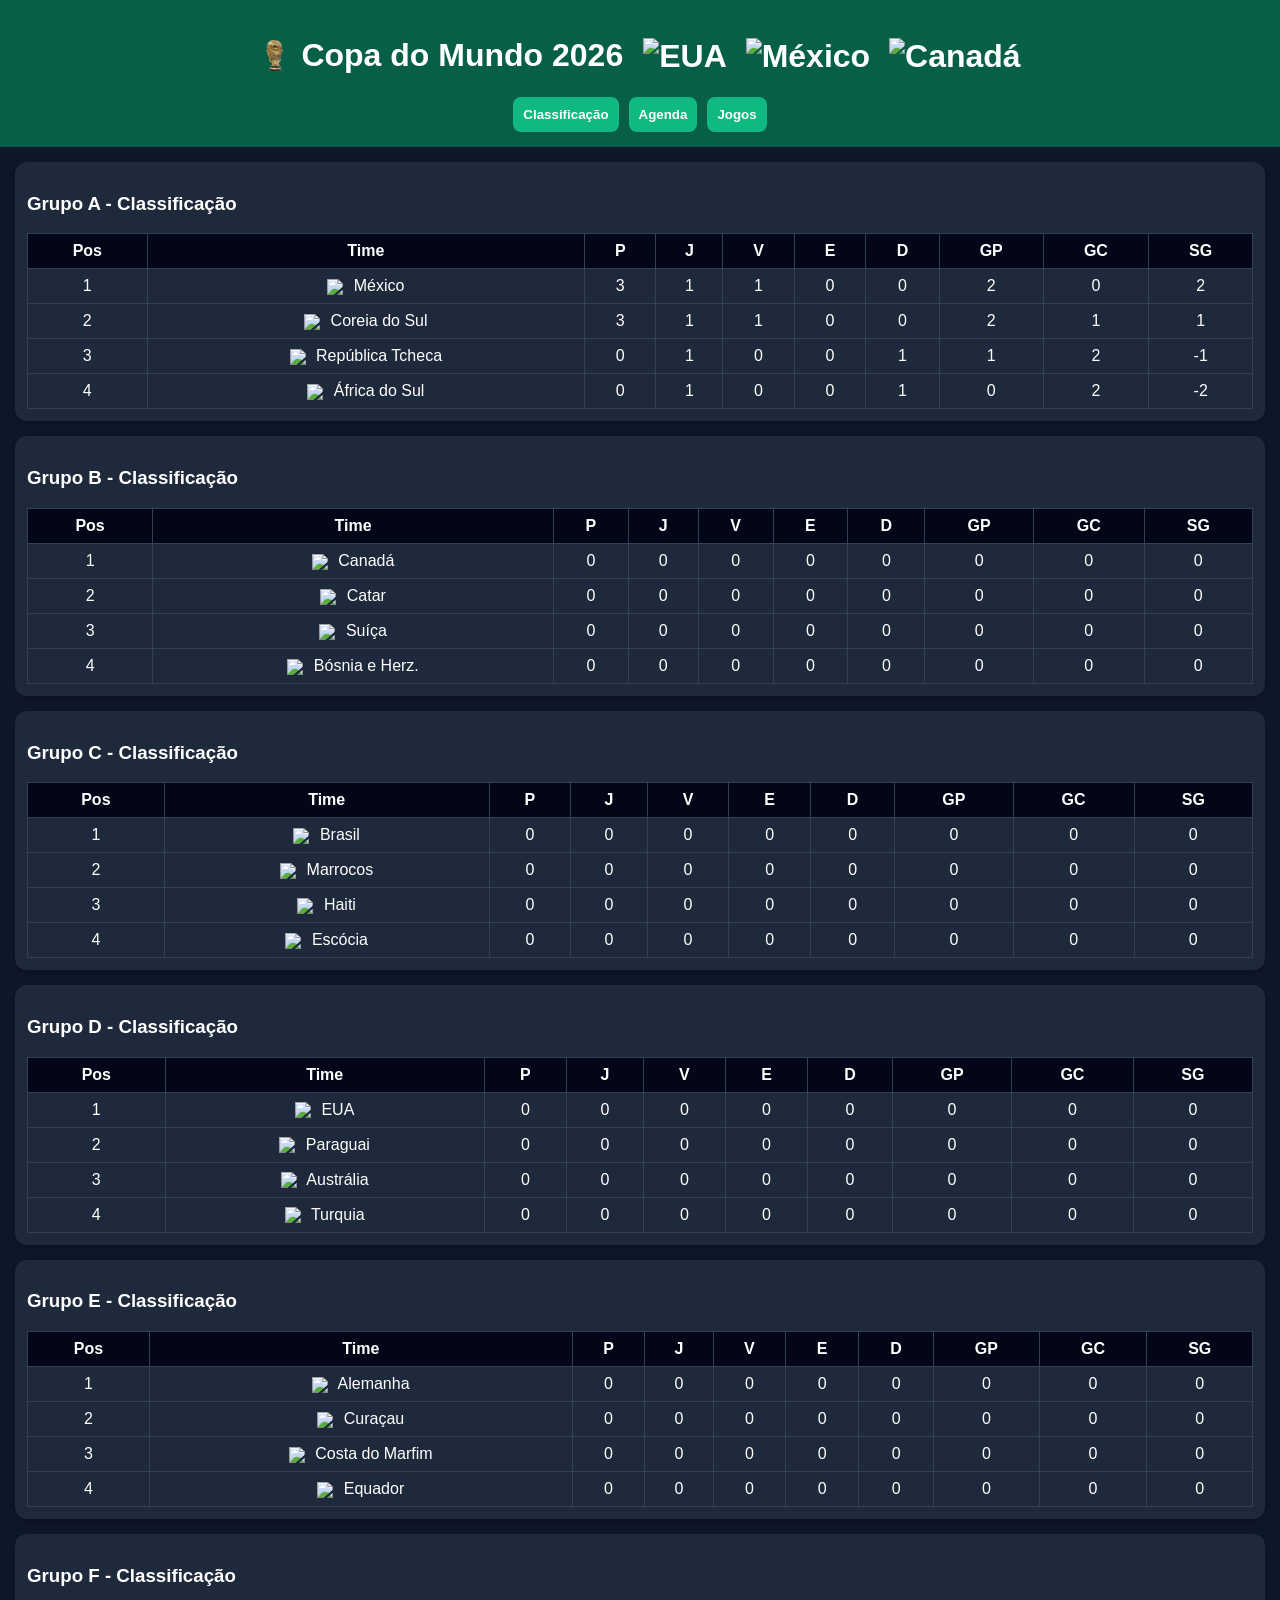
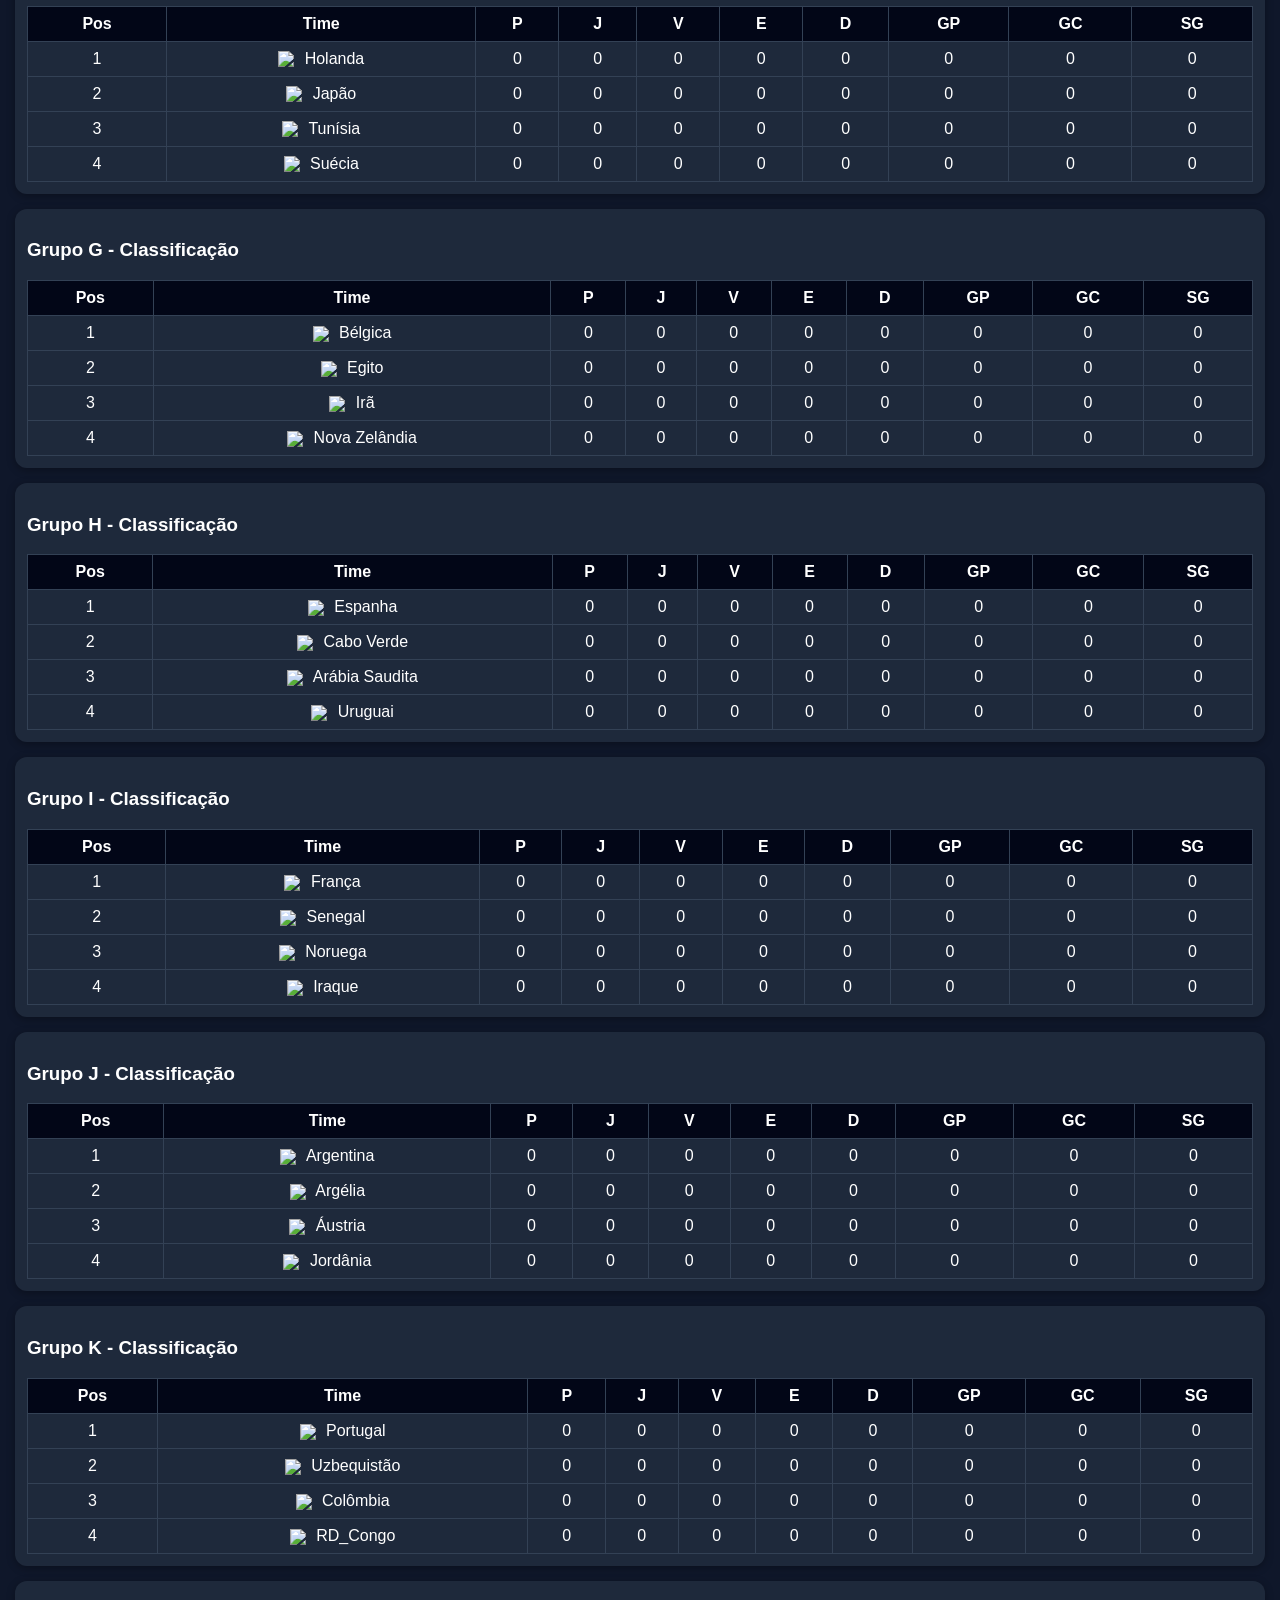
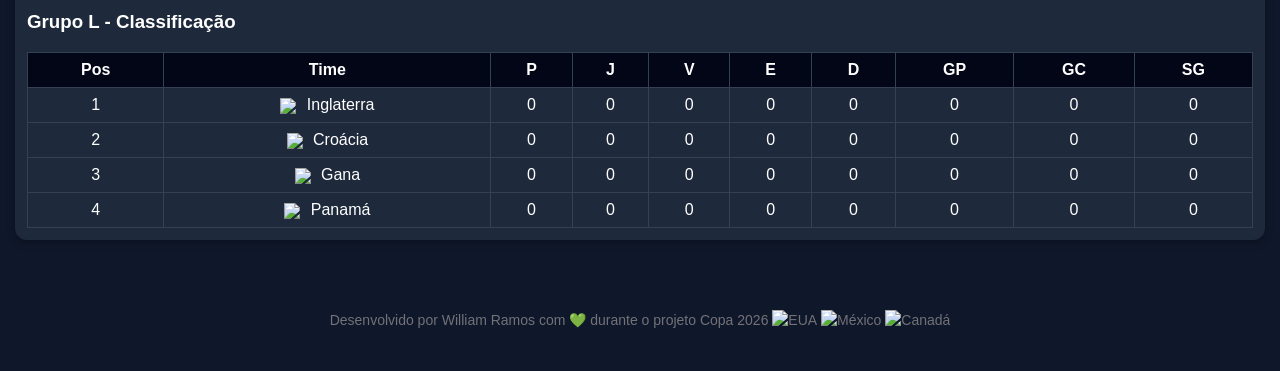
==== index.html @ adc7ea9a "Update index.html" ====
<!DOCTYPE html>
<html lang="pt-br">
<head>
  <meta charset="UTF-8">
  <meta name="viewport" content="width=device-width, initial-scale=1.0">
  <link rel="shortcut icon" href="worldcup_favicon.png" type="image/x-icon">
  <title>Copa do Mundo 2026</title>
  <link rel="stylesheet" href="styles.css">
</head>
<body>

<header>
  <h1 style="display: flex; align-items: center; gap: 10px;">
    <img src="worldcup_favicon.png" alt="Taça da Copa do Mundo" width="32" height="32">
    Copa do Mundo 2026
    <span class="header-bandeiras">
      <img src="https://flagcdn.com/w40/us.png" alt="EUA">
      <img src="https://flagcdn.com/w40/mx.png" alt="México">
      <img src="https://flagcdn.com/w40/ca.png" alt="Canadá">
    </span>
  </h1>
  <div class="nav">
  <button onclick="showTab('classificacao')">Classificação</button>
  <button onclick="window.location.href='agenda.html'">Agenda</button>
  <button onclick="showTab('jogosTab')">Jogos</button>
</div>


</header>

<main>

  <section id="classificacao" class="tab">
    <div id="grupos"></div>
  </section>

  <section id="jogosTab" class="tab" style="display:none;">
    <div id="abasGrupos" class="abas"></div>
    <div id="jogos"></div>
  </section>

</main>

<script src="script.js?v=6"></script>

<footer class="main-footer">
  <p>Desenvolvido por William Ramos com 💚 durante o projeto Copa 2026    
      <img src="https://flagcdn.com/w40/us.png" alt="EUA">
      <img src="https://flagcdn.com/w40/mx.png" alt="México">
      <img src="https://flagcdn.com/w40/ca.png" alt="Canadá">
    </p>
</footer>


</body>
</html>
---- styles.css ----
* {
  box-sizing: border-box;
}

body {
  margin: 0;
  font-family: Arial, sans-serif;
  background: #0f172a;
  color: #fff;
  overflow-x: hidden;
}

/* HEADER */
header {
  background: #065f46;
  padding: 15px;
  text-align: center;
}

header h1 {
  display: flex;
  justify-content: center;
  align-items: center;
  gap: 12px; /* espaçamento entre o título e bandeiras */
}

.header-bandeiras img {
  margin-left: 10px;
  vertical-align: middle;
}

/* NAV */
.nav {
  display: flex;
  gap: 10px;
  justify-content: center;
  flex-wrap: wrap;
}

/* Remove setinhas do input number - Chrome, Edge, Opera */
input[type=number]::-webkit-outer-spin-button,
input[type=number]::-webkit-inner-spin-button {
  -webkit-appearance: none;
  margin: 0;
}


/* Remove setinhas no Firefox */
input[type=number] {
  -moz-appearance: textfield;

}

/* BOTÕES */
button {
  padding: 10px;
  border: none;
  border-radius: 8px;
  background: #10b981;
  color: white;
  font-weight: bold;
  cursor: pointer;
  transition: 0.2s;
}

button:hover {
  background: #059669;
  transform: scale(1.05);
}

/* CONTAINER */
main {
  padding: 15px;
}

/* CARDS */
.card {
  background: #1e293b;
  padding: 12px;
  margin-bottom: 15px;
  border-radius: 12px;
  box-shadow: 0 2px 8px rgba(0,0,0,0.3);
}

/* TABELA */
table {
  width: 100%;
  border-collapse: collapse;
}

th, td {
  border: 1px solid #334155;
  padding: 8px;
  text-align: center;
}

th {
  background: #020617;
}

/* CORES CLASSIFICAÇÃO */
.qualificado {
  background: #166534;
  color: white;
  font-weight: bold;
}

.terceiro {
  background: #92400e;
  color: white;
  font-weight: bold;
}

/* INPUT */
input {
  width: 45px;
  padding: 5px;
  border-radius: 6px;
  border: none;
  text-align: center;
  background: #020617;
  color: white;
}

/* ESCONDER */
.hidden {
  display: none;
}

/* ABAS */
.abas {
  display: flex;
  flex-wrap: wrap;
  gap: 8px;
  margin-bottom: 15px;
  justify-content: center;
}

.abas button {
  padding: 6px 8px;
  min-width: 70px;
  border: none;
  background: #1e293b;
  color: #fff;
  cursor: pointer;
  border-radius: 6px;
  font-weight: bold;
  font-size: 14px;
  white-space: nowrap;
}

#abasGrupos {
  width: 100%;
  justify-content: center;
}

.abas button:hover {
  background: #00c853;
}

.abas .ativo {
  background: #00c853;
}

/* JOGOS */
.card div {
  display: flex;
  align-items: center;
  justify-content: center;
  gap: 10px;
  flex-wrap: wrap;
}

.card img {
  vertical-align: middle;
}

.card small {
  color: #94a3b8;
}

.card hr {
  border: 0;
  border-top: 1px solid #334155;
  margin: 8px 0;
}

#grupos {
  width: 100%;
}

.abas {
  display: flex;
  flex-wrap: wrap;
  justify-content: center;
  gap: 8px;
}

/* ==========================================================================
   📱 ESTILIZAÇÃO DO RODAPÉ (FOOTER) RESPONSIVO
   ========================================================================== */
.main-footer {
  text-align: center;
  padding: 40px 16px; /* Evita que o texto cole na borda do celular */
  color: #727278;
  font-size: 14px;
  width: 100%;
  clear: both;
}

.main-footer p {
  font-family: "Roboto", sans-serif;
  margin: 0;
  line-height: 150%; /* Espaçamento caso o texto quebre linha no celular */
}




/* MOBILE */
@media (max-width: 600px) {

  header h1 {
    font-size: 18px;
  }

  .nav {
    flex-direction: column;
  }

  button {
    width: 100%;
    font-size: 14px;
  }

  .card {
    padding: 10px;
  }

  th, td {
    font-size: 12px;
    padding: 6px;
  }

  input {
    width: 35px;
  }

  /* abas mobile estilo scroll horizontal */
  .abas {
    overflow-x: auto;
    flex-wrap: nowrap;
    padding-bottom: 5px;
  }

  .abas button {
    min-width: 90px;
  }

  /* jogos mais compactos */
  .card div {
    flex-direction: column;
    align-items: center;
  }
  
  main-footer {
    font-size: 12px;
    padding: 30px 12px;
  }
}
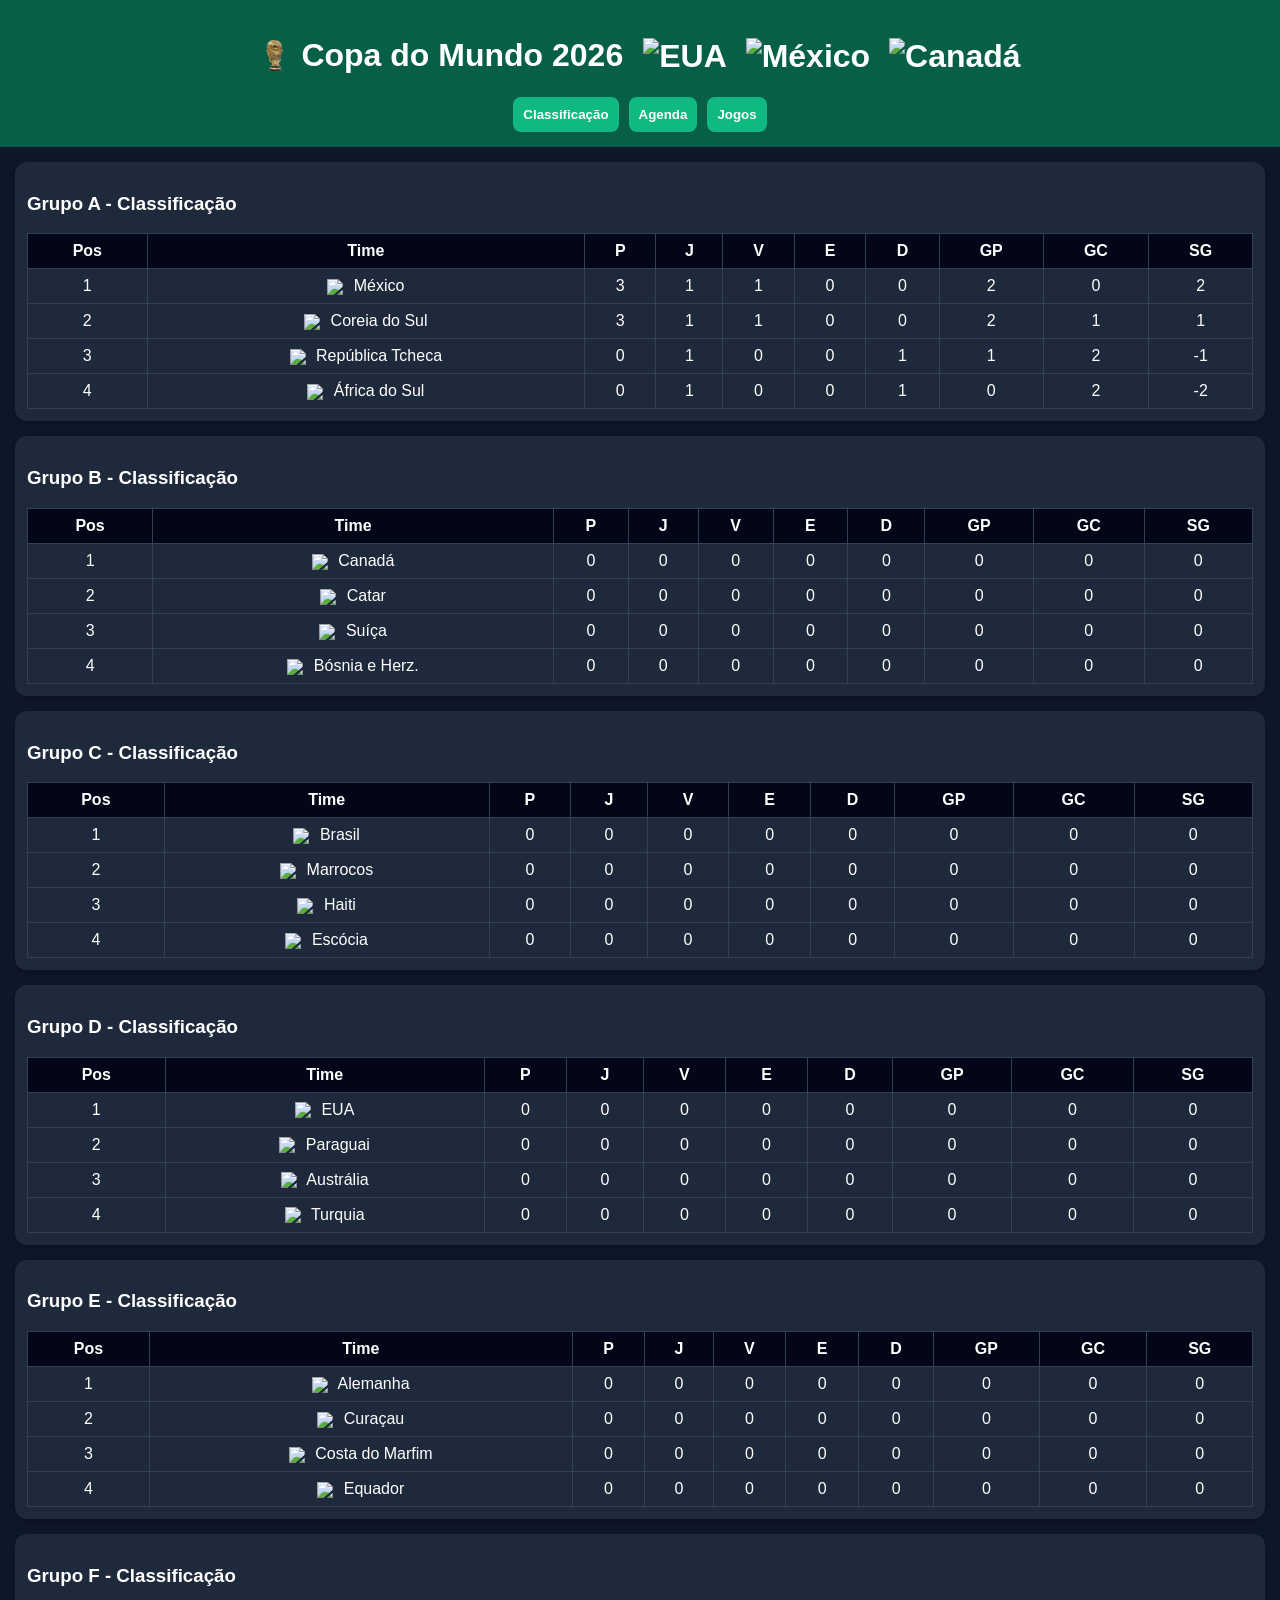
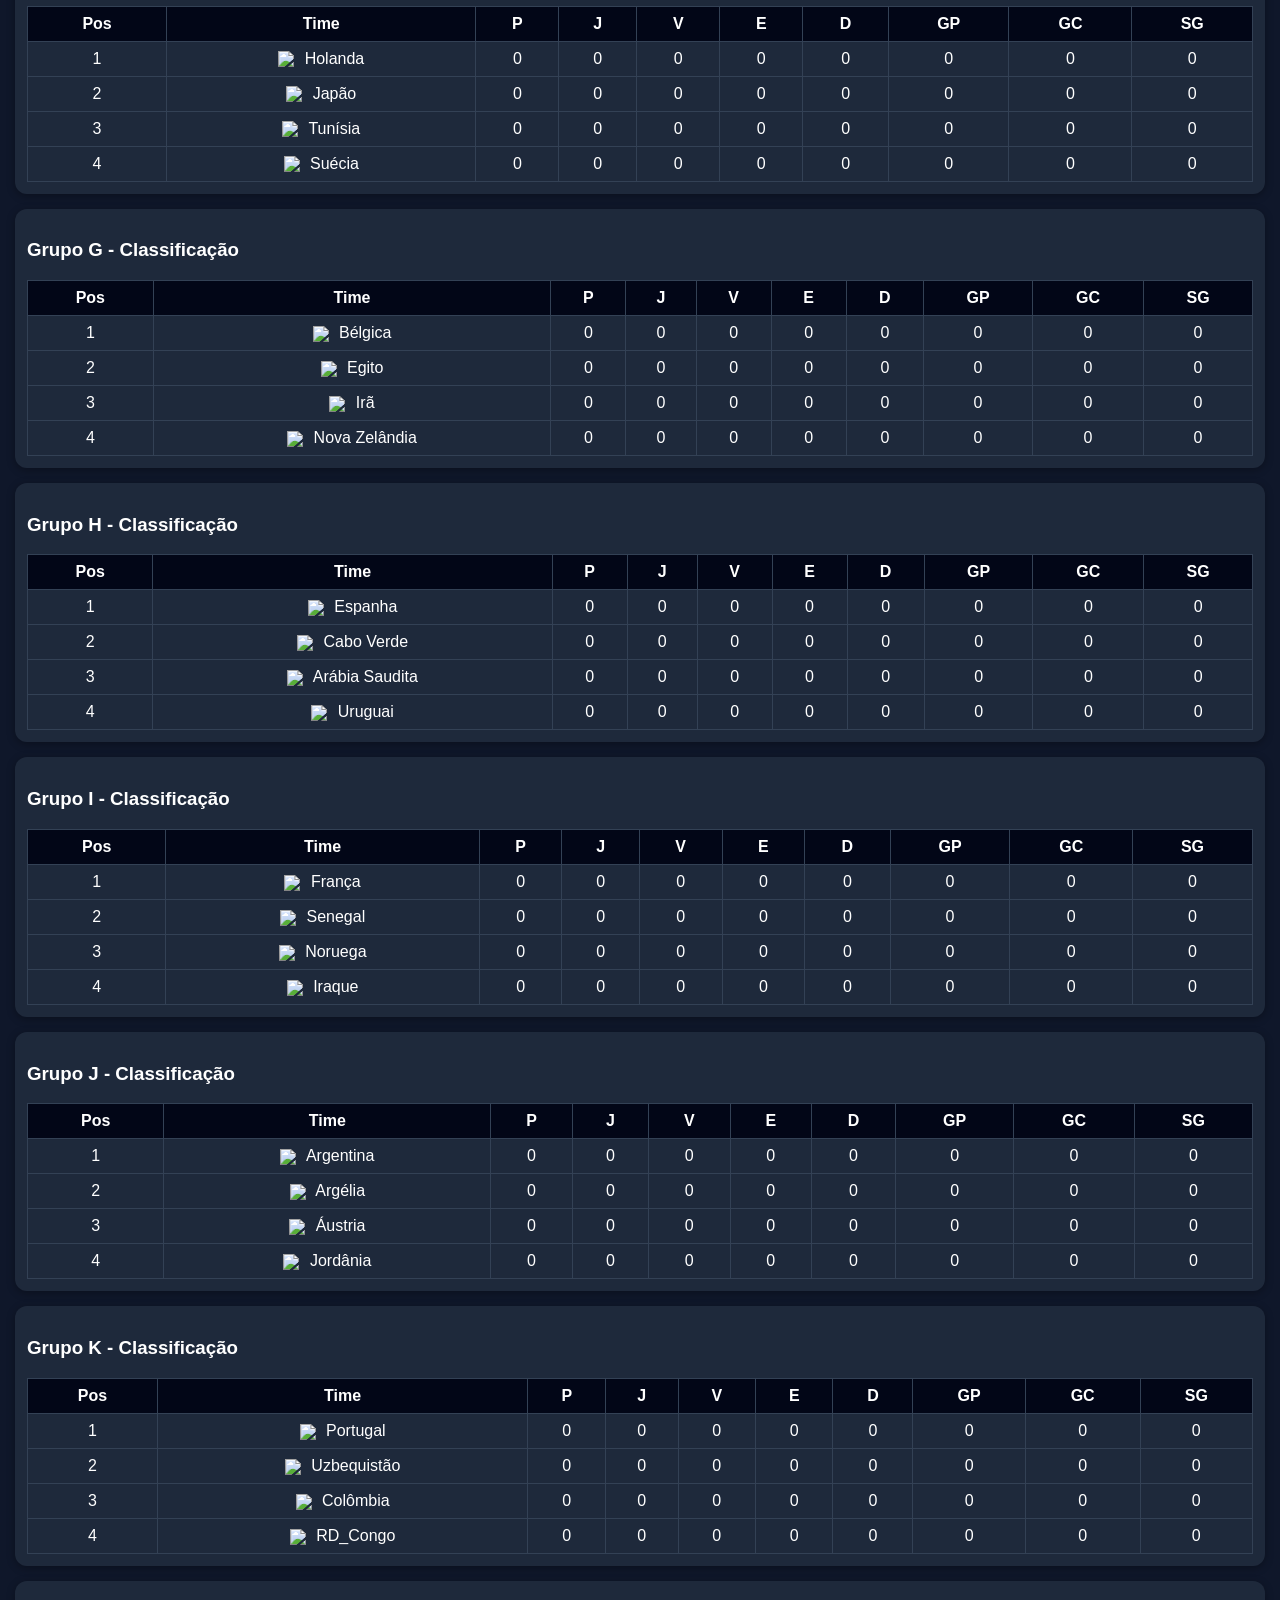
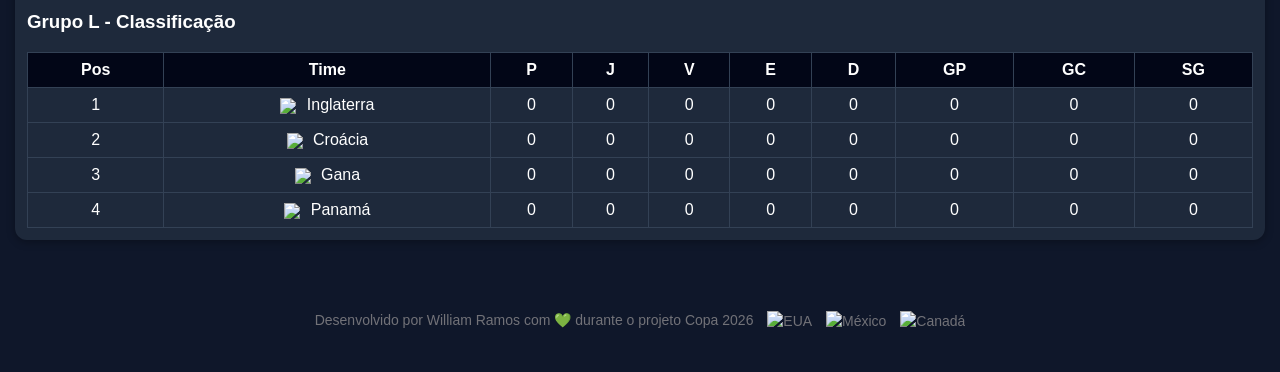
==== commit b226d38b: "Fix footer HTML structure for flag images" ====
--- a/index.html
+++ b/index.html
@@ -45,10 +45,11 @@
 
 <footer class="main-footer">
   <p>Desenvolvido por William Ramos com 💚 durante o projeto Copa 2026    
+    <span class="header-bandeiras">
       <img src="https://flagcdn.com/w40/us.png" alt="EUA">
       <img src="https://flagcdn.com/w40/mx.png" alt="México">
       <img src="https://flagcdn.com/w40/ca.png" alt="Canadá">
-    </p>
+    </span></p>
 </footer>
 
 
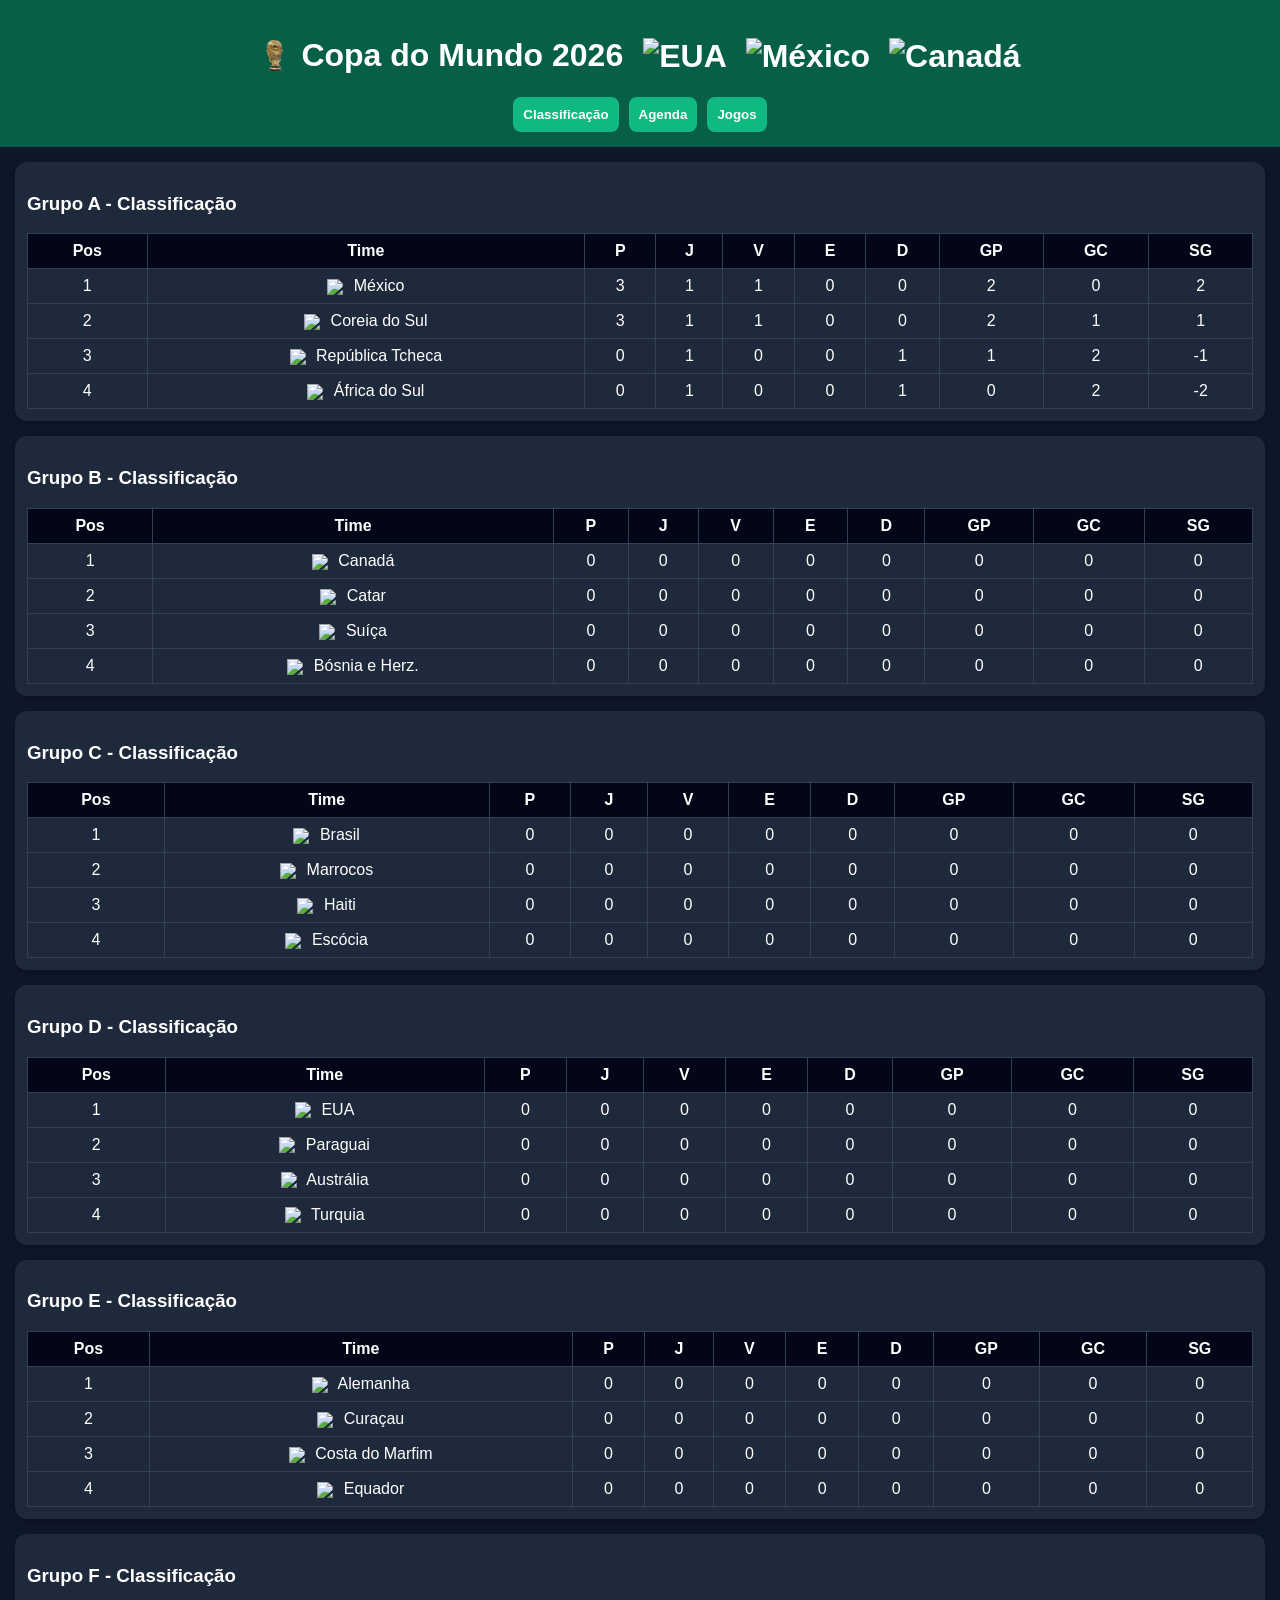
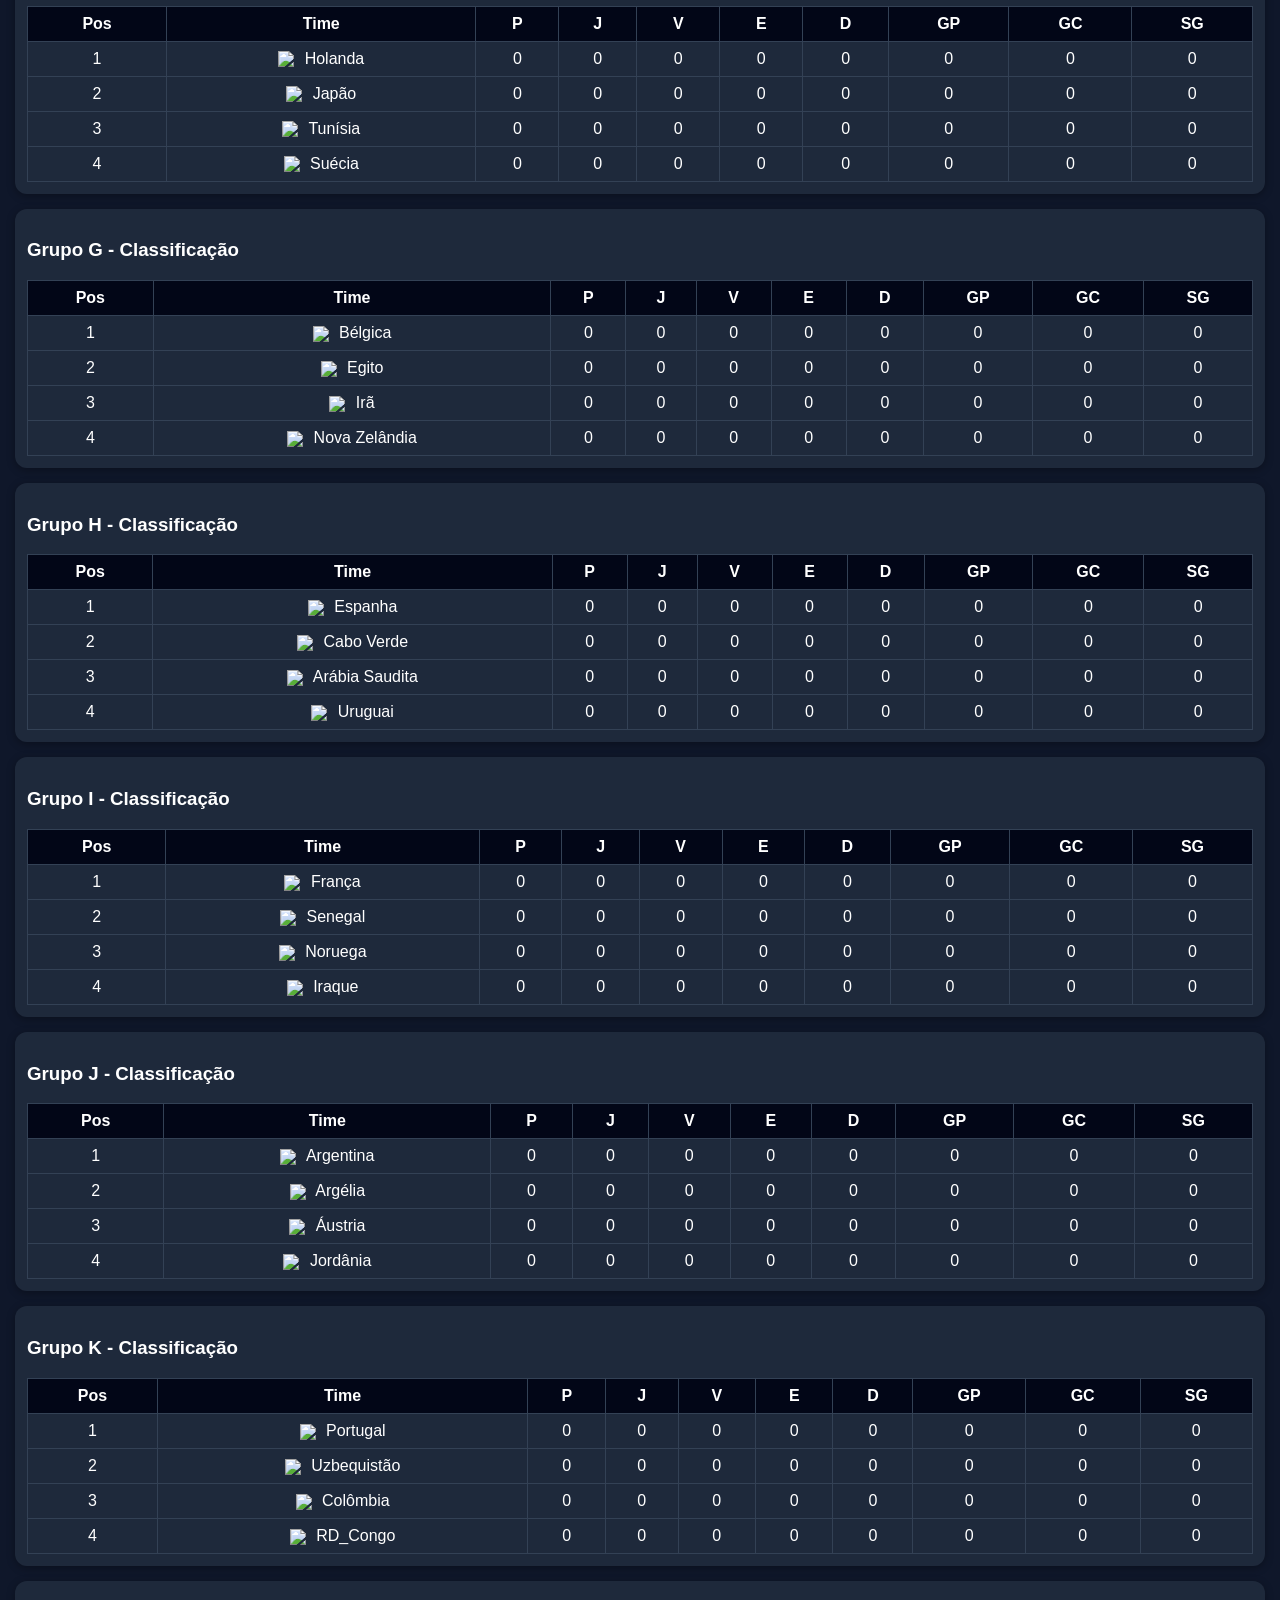
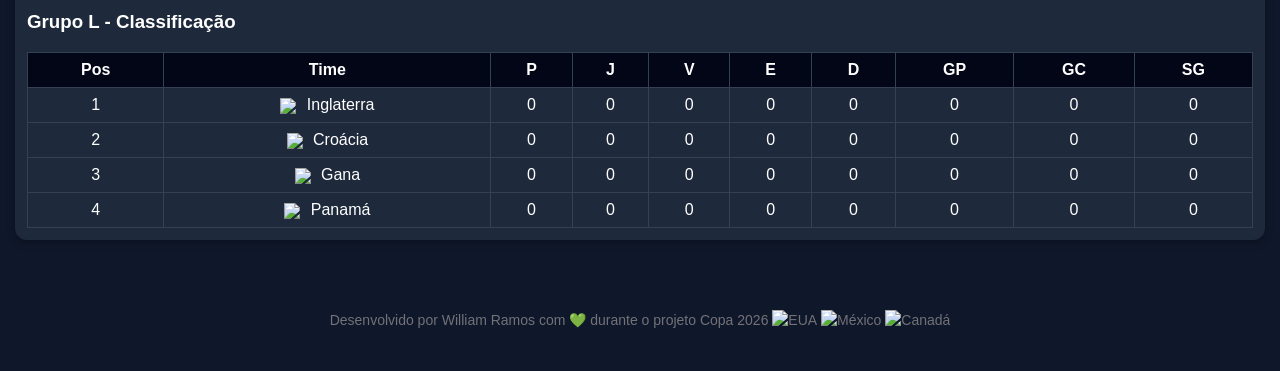
==== commit d6765e79: "Change class from 'header-bandeiras' to 'footer-bandeiras'" ====
--- a/index.html
+++ b/index.html
@@ -45,7 +45,7 @@
 
 <footer class="main-footer">
   <p>Desenvolvido por William Ramos com 💚 durante o projeto Copa 2026    
-    <span class="header-bandeiras">
+    <span class="footer-bandeiras">
       <img src="https://flagcdn.com/w40/us.png" alt="EUA">
       <img src="https://flagcdn.com/w40/mx.png" alt="México">
       <img src="https://flagcdn.com/w40/ca.png" alt="Canadá">
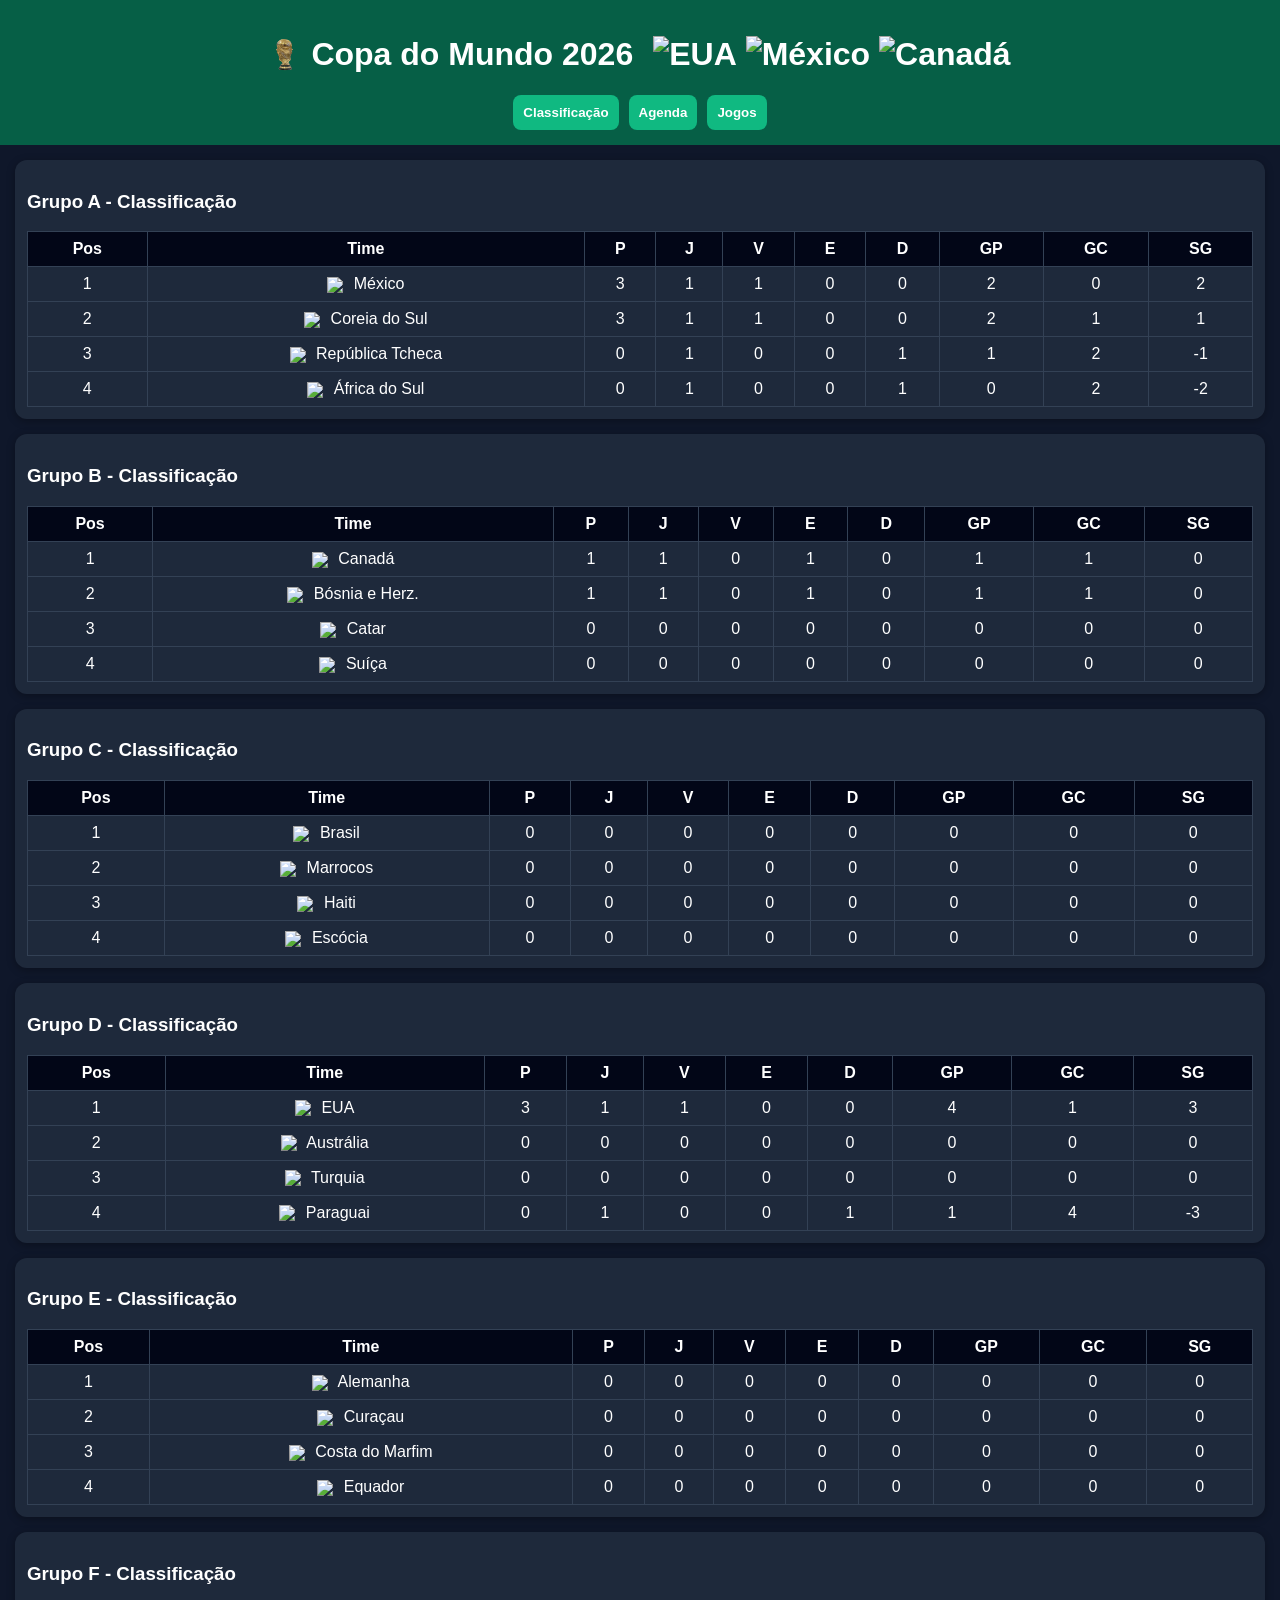
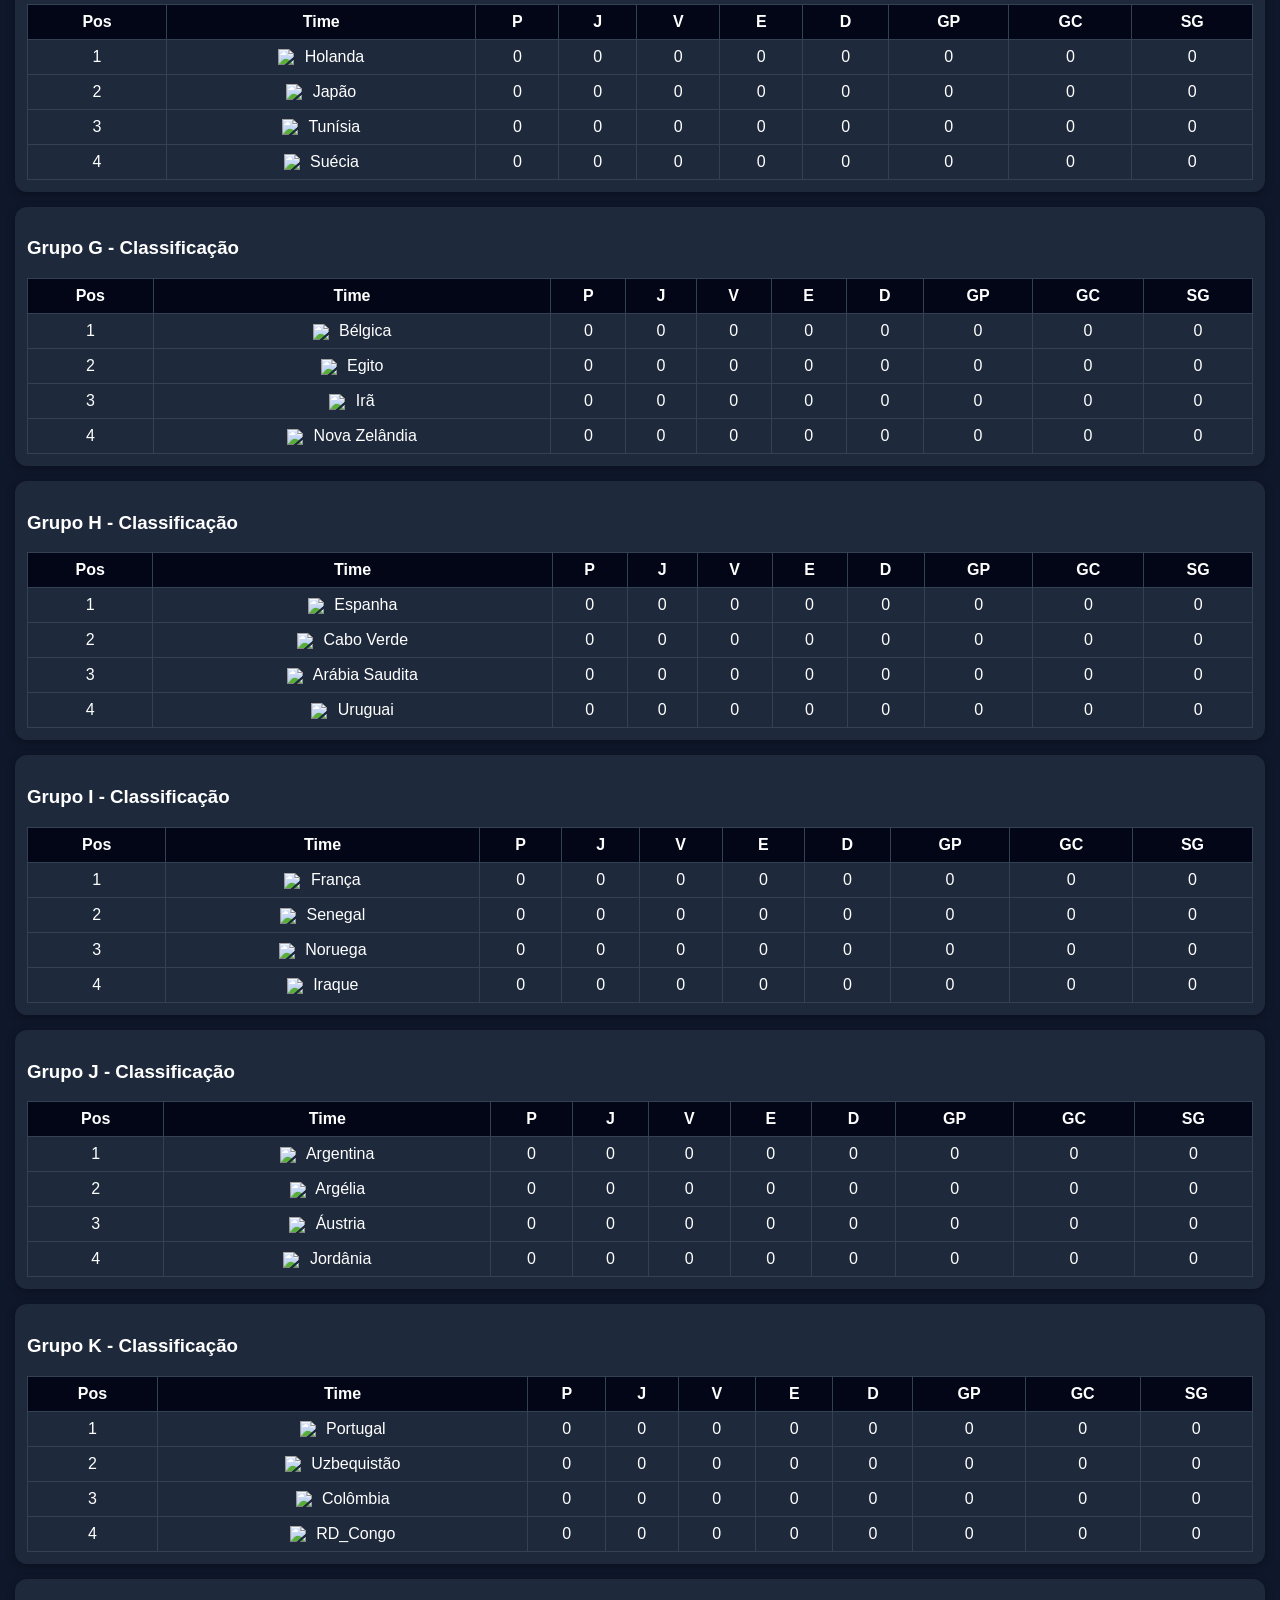
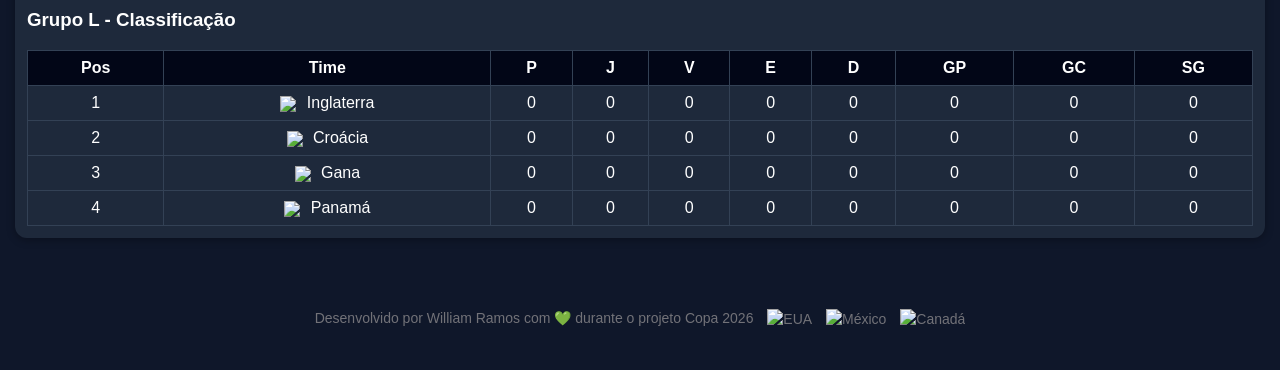
==== commit 9dba593c: "Add files via upload" ====
--- a/index.html
+++ b/index.html
@@ -3,7 +3,7 @@
 <head>
   <meta charset="UTF-8">
   <meta name="viewport" content="width=device-width, initial-scale=1.0">
-  <link rel="shortcut icon" href="worldcup_favicon.png" type="image/x-icon">
+  <link rel="icon" type="image/x-icon" href="worldcup_favicon.png">
   <title>Copa do Mundo 2026</title>
   <link rel="stylesheet" href="styles.css">
 </head>
@@ -20,16 +20,13 @@
     </span>
   </h1>
   <div class="nav">
-  <button onclick="showTab('classificacao')">Classificação</button>
-  <button onclick="window.location.href='agenda.html'">Agenda</button>
-  <button onclick="showTab('jogosTab')">Jogos</button>
-</div>
-
-
+    <button onclick="showTab('classificacao')">Classificação</button>
+    <button onclick="window.location.href='agenda.html'">Agenda</button>
+    <button onclick="showTab('jogosTab')">Jogos</button>
+  </div>
 </header>
 
 <main>
-
   <section id="classificacao" class="tab">
     <div id="grupos"></div>
   </section>
@@ -38,10 +35,19 @@
     <div id="abasGrupos" class="abas"></div>
     <div id="jogos"></div>
   </section>
-
 </main>
 
-<script src="script.js?v=6"></script>
+<!-- ================= SCRIPTS MODULARIZADOS ================= -->
+<!-- 1. Dados estruturais e configurações globais -->
+<script src="dados.js"></script>
+
+<!-- 2. Lógicas específicas de renderização -->
+<script src="classificacao.js"></script>
+<script src="jogo-grupos.js"></script>
+<script src="matamata.js"></script>
+
+<!-- 3. Inicializador e controle central da página -->
+<script src="script.js"></script>
 
 <footer class="main-footer">
   <p>Desenvolvido por William Ramos com 💚 durante o projeto Copa 2026    
@@ -49,9 +55,9 @@
       <img src="https://flagcdn.com/w40/us.png" alt="EUA">
       <img src="https://flagcdn.com/w40/mx.png" alt="México">
       <img src="https://flagcdn.com/w40/ca.png" alt="Canadá">
-    </span></p>
+    </span>
+  </p>
 </footer>
 
-
 </body>
-</html>
+</html>
--- a/styles.css
+++ b/styles.css
@@ -24,7 +24,7 @@
   gap: 12px; /* espaçamento entre o título e bandeiras */
 }
 
-.header-bandeiras img {
+.header-bandeiras, .footer-bandeiras img {
   margin-left: 10px;
   vertical-align: middle;
 }
@@ -194,27 +194,27 @@
   flex-wrap: wrap;
   justify-content: center;
   gap: 8px;
-}
-
-/* ==========================================================================
-   📱 ESTILIZAÇÃO DO RODAPÉ (FOOTER) RESPONSIVO
-   ========================================================================== */
-.main-footer {
-  text-align: center;
-  padding: 40px 16px; /* Evita que o texto cole na borda do celular */
-  color: #727278;
-  font-size: 14px;
-  width: 100%;
-  clear: both;
-}
-
-.main-footer p {
-  font-family: "Roboto", sans-serif;
-  margin: 0;
-  line-height: 150%; /* Espaçamento caso o texto quebre linha no celular */
-}
-
-
+}
+
+/* ==========================================================================
+   📱 ESTILIZAÇÃO DO RODAPÉ (FOOTER) RESPONSIVO
+   ========================================================================== */
+.main-footer {
+  text-align: center;
+  padding: 40px 16px; /* Evita que o texto cole na borda do celular */
+  color: #727278;
+  font-size: 14px;
+  width: 100%;
+  clear: both;
+}
+
+.main-footer p {
+  font-family: "Roboto", sans-serif;
+  margin: 0;
+  line-height: 150%; /* Espaçamento caso o texto quebre linha no celular */
+}
+
+
 
 
 /* MOBILE */
@@ -261,10 +261,10 @@
   .card div {
     flex-direction: column;
     align-items: center;
-  }
-  
-  main-footer {
-    font-size: 12px;
-    padding: 30px 12px;
-  }
-}
+  }
+  
+  main-footer {
+    font-size: 12px;
+    padding: 30px 12px;
+  }
+}
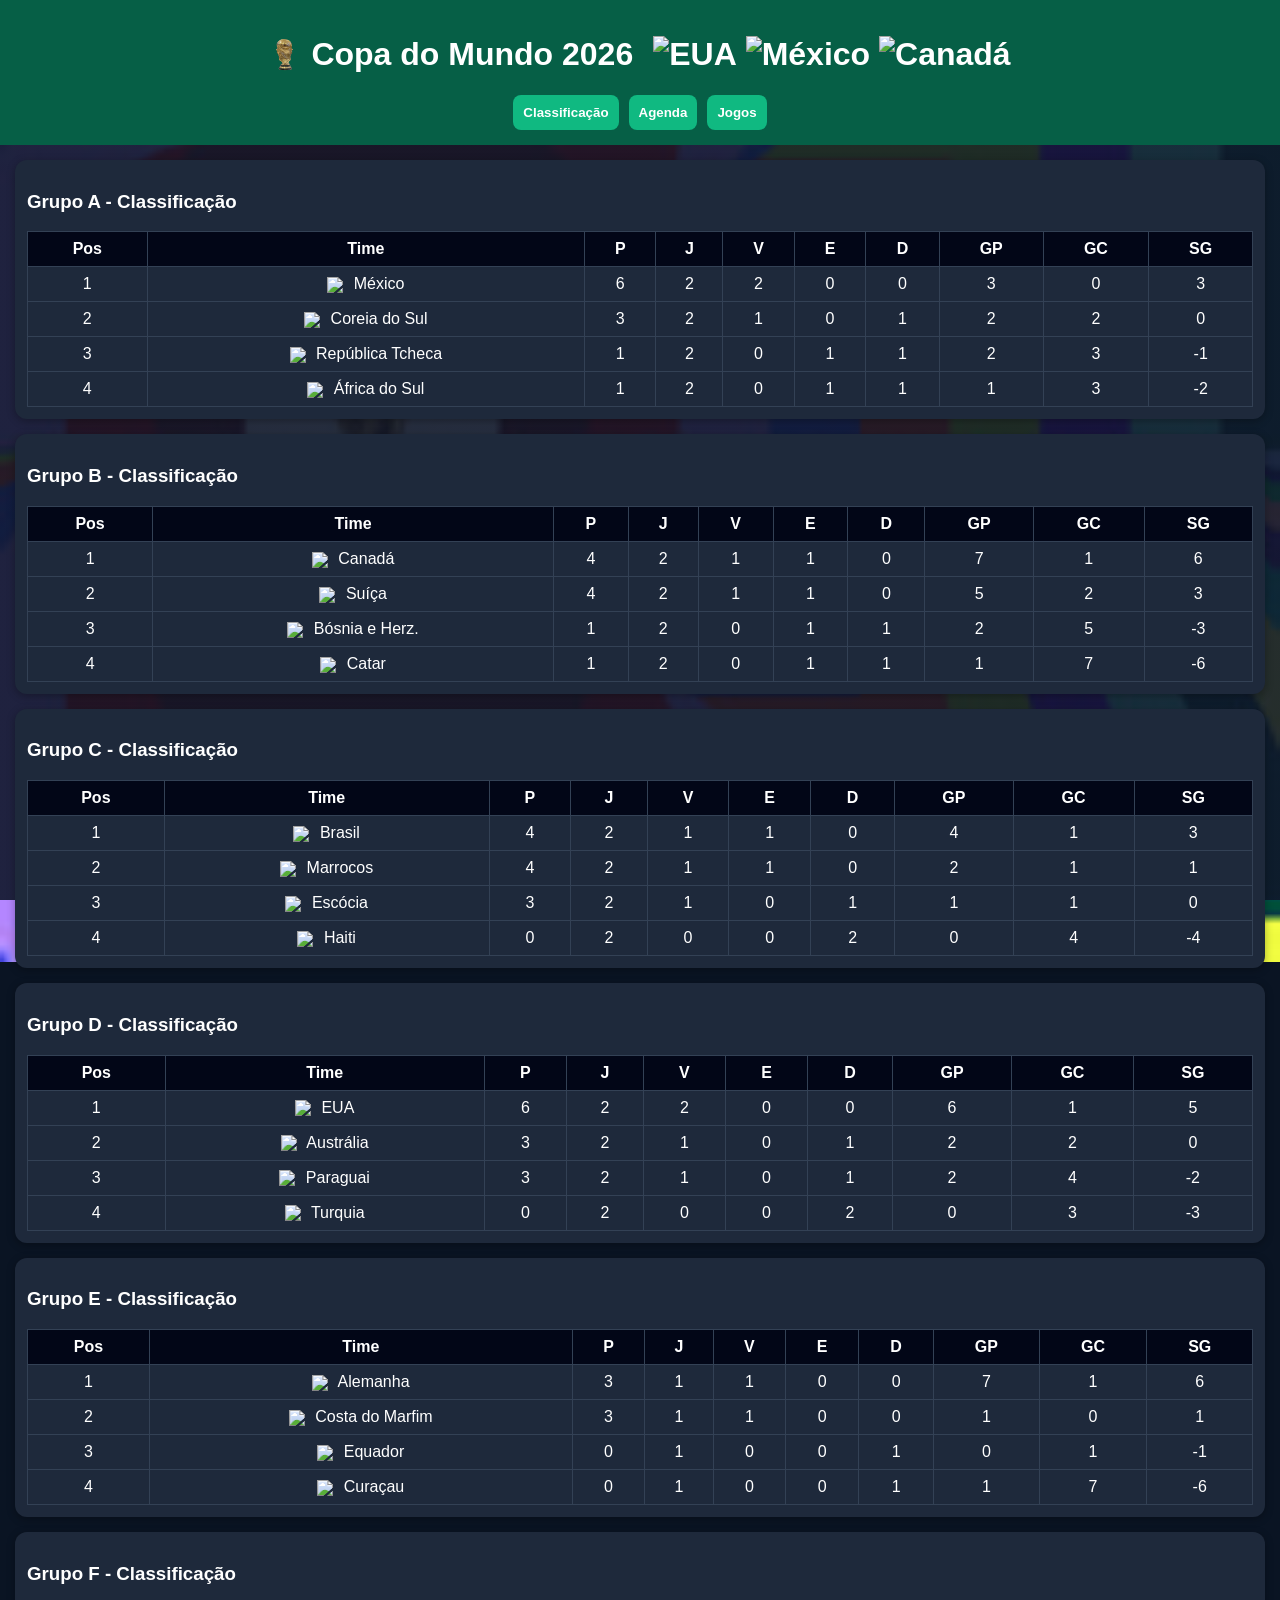
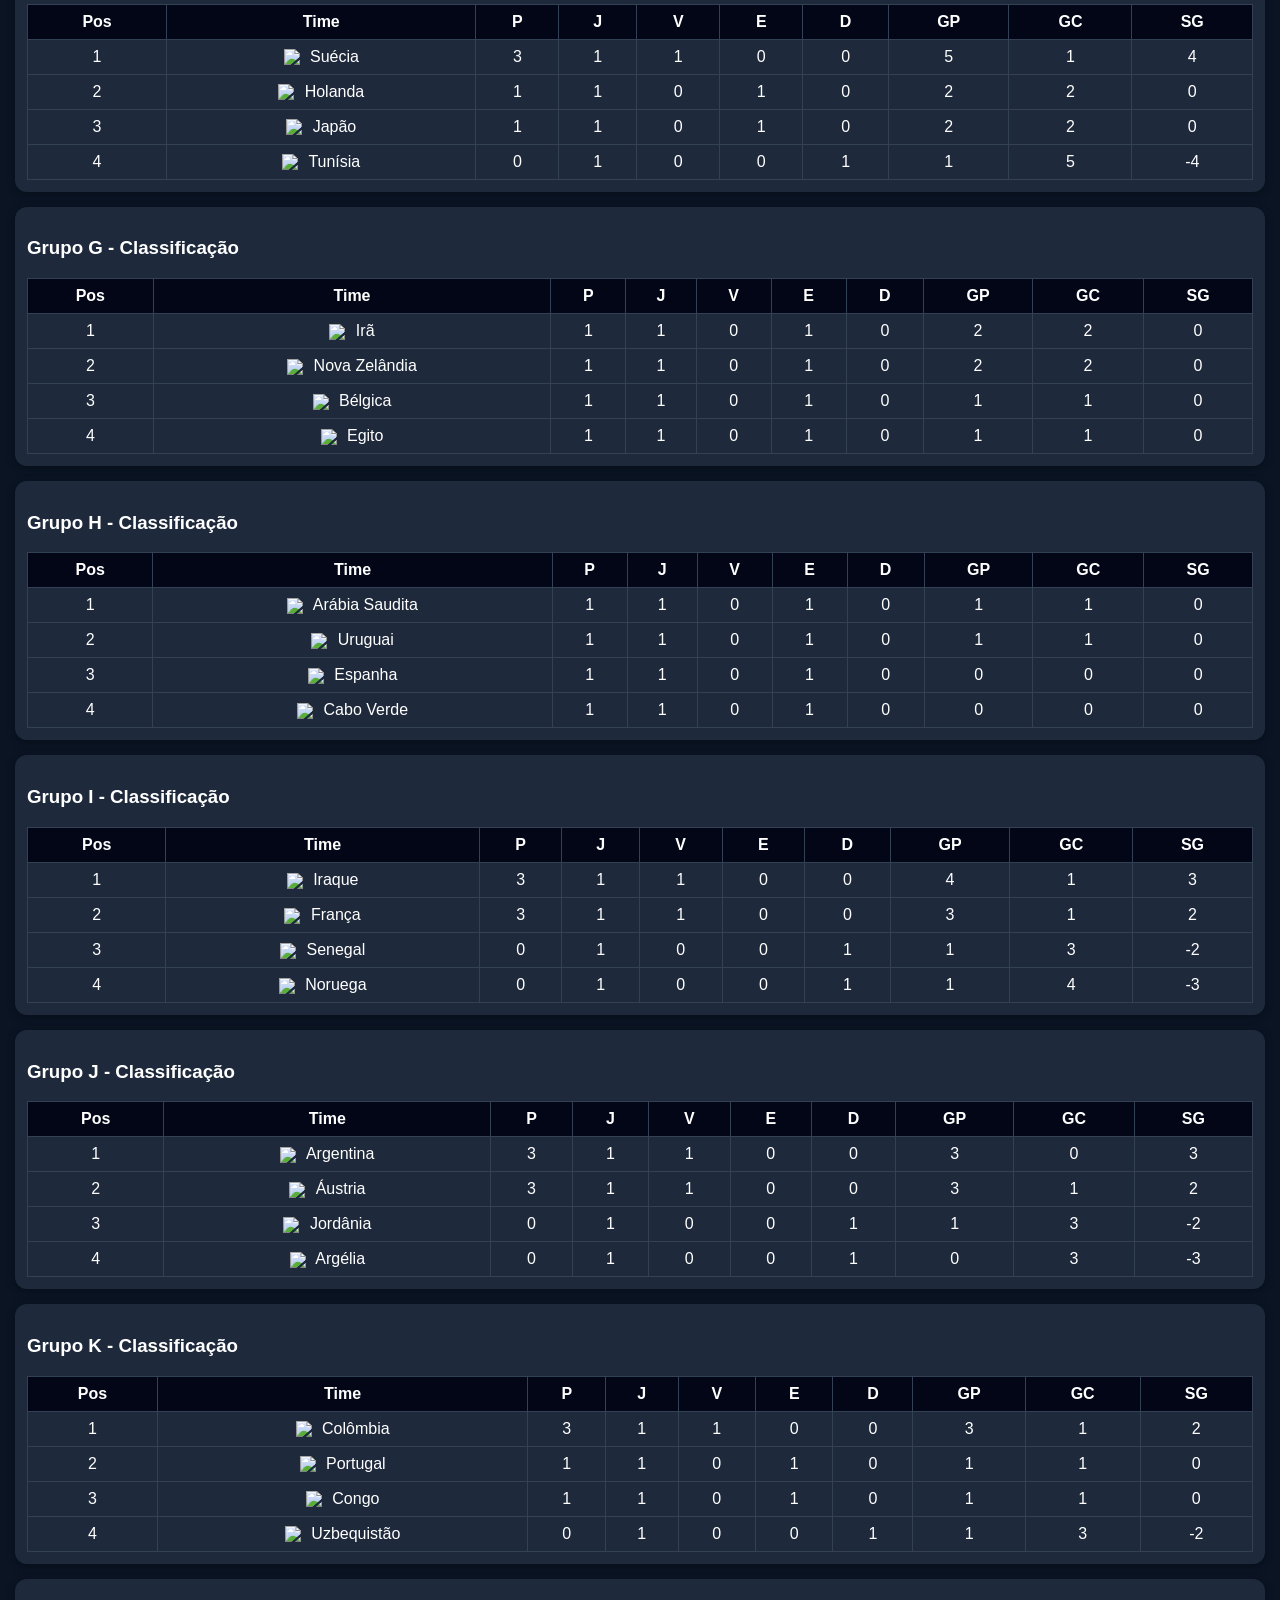
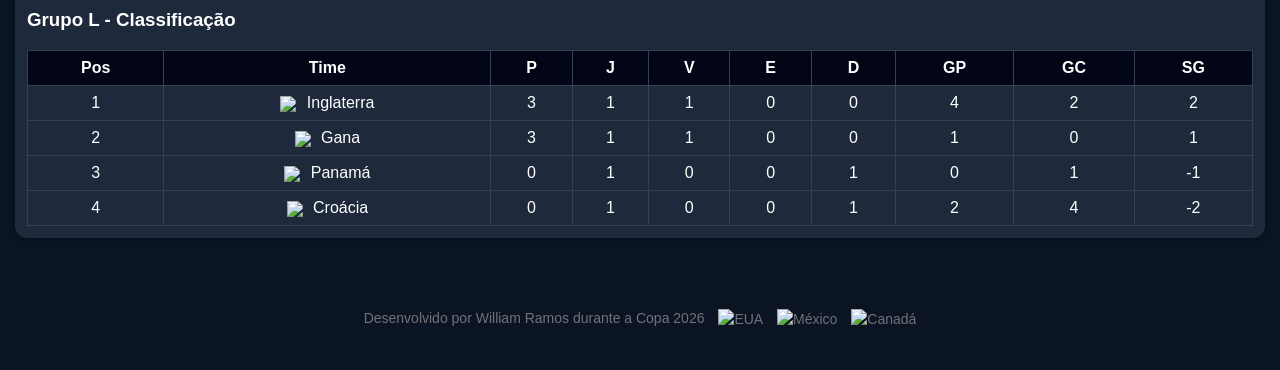
==== commit 015cfb01: "Add files via upload" ====
--- a/index.html
+++ b/index.html
@@ -50,7 +50,7 @@
 <script src="script.js"></script>
 
 <footer class="main-footer">
-  <p>Desenvolvido por William Ramos com 💚 durante o projeto Copa 2026    
+  <p>Desenvolvido por William Ramos  durante a Copa 2026     
     <span class="footer-bandeiras">
       <img src="https://flagcdn.com/w40/us.png" alt="EUA">
       <img src="https://flagcdn.com/w40/mx.png" alt="México">
--- a/styles.css
+++ b/styles.css
@@ -8,6 +8,12 @@
   background: #0f172a;
   color: #fff;
   overflow-x: hidden;
+  background-image: linear-gradient(rgba(15, 23, 42, 0.9), rgba(15, 23, 42, 0.9)), url('fundo-copa.jpg');
+background-size: cover;
+  background-position: center;
+  background-repeat: no-repeat;
+  background-attachment: fixed;
+  background-color: #0a1423;
 }
 
 /* HEADER */
@@ -218,7 +224,13 @@
 
 
 /* MOBILE */
-@media (max-width: 600px) {
+@media (max-width: 768px) {
+
+  body {
+    /* Mudamos para scroll para o celular conseguir renderizar a foto sem bugar */
+    background-attachment: scroll; 
+    background-position: center top; /* Garante que a logo/taça apareça logo no topo da tela do celular */
+  }
 
   header h1 {
     font-size: 18px;
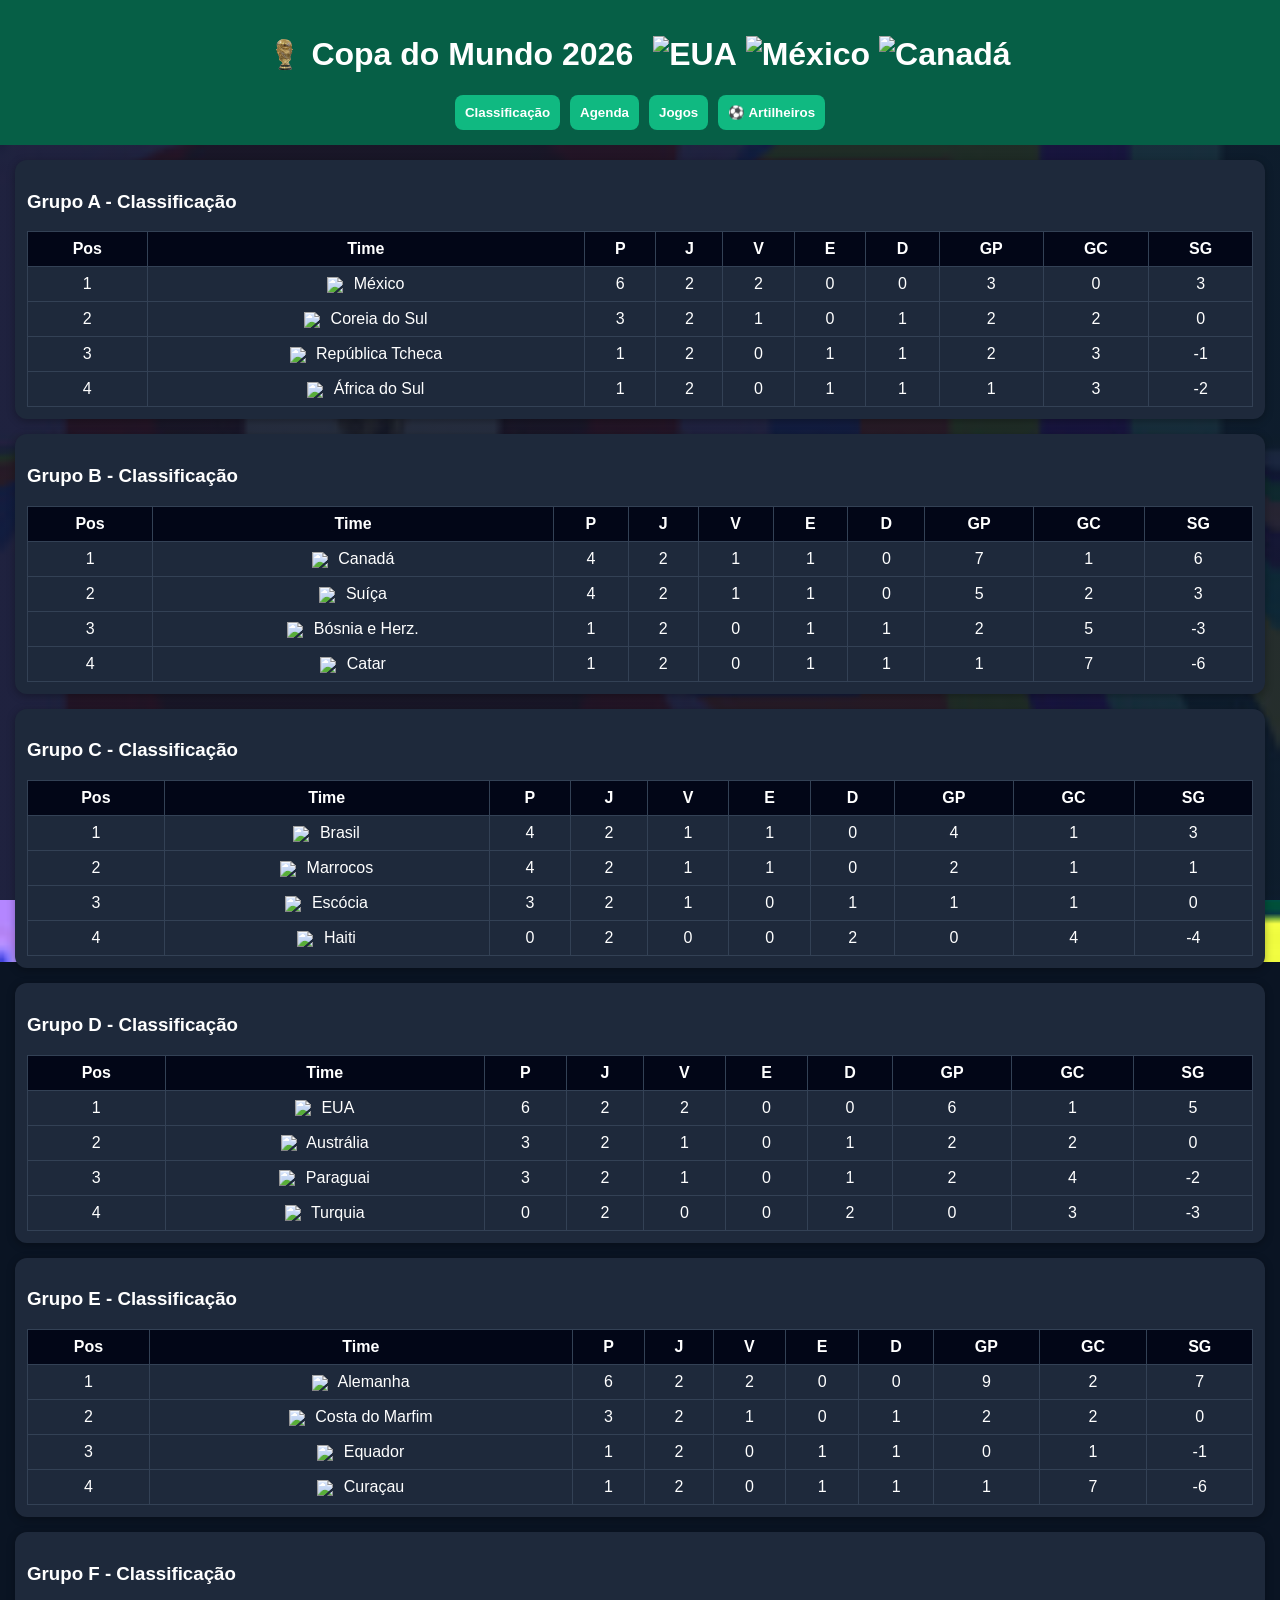
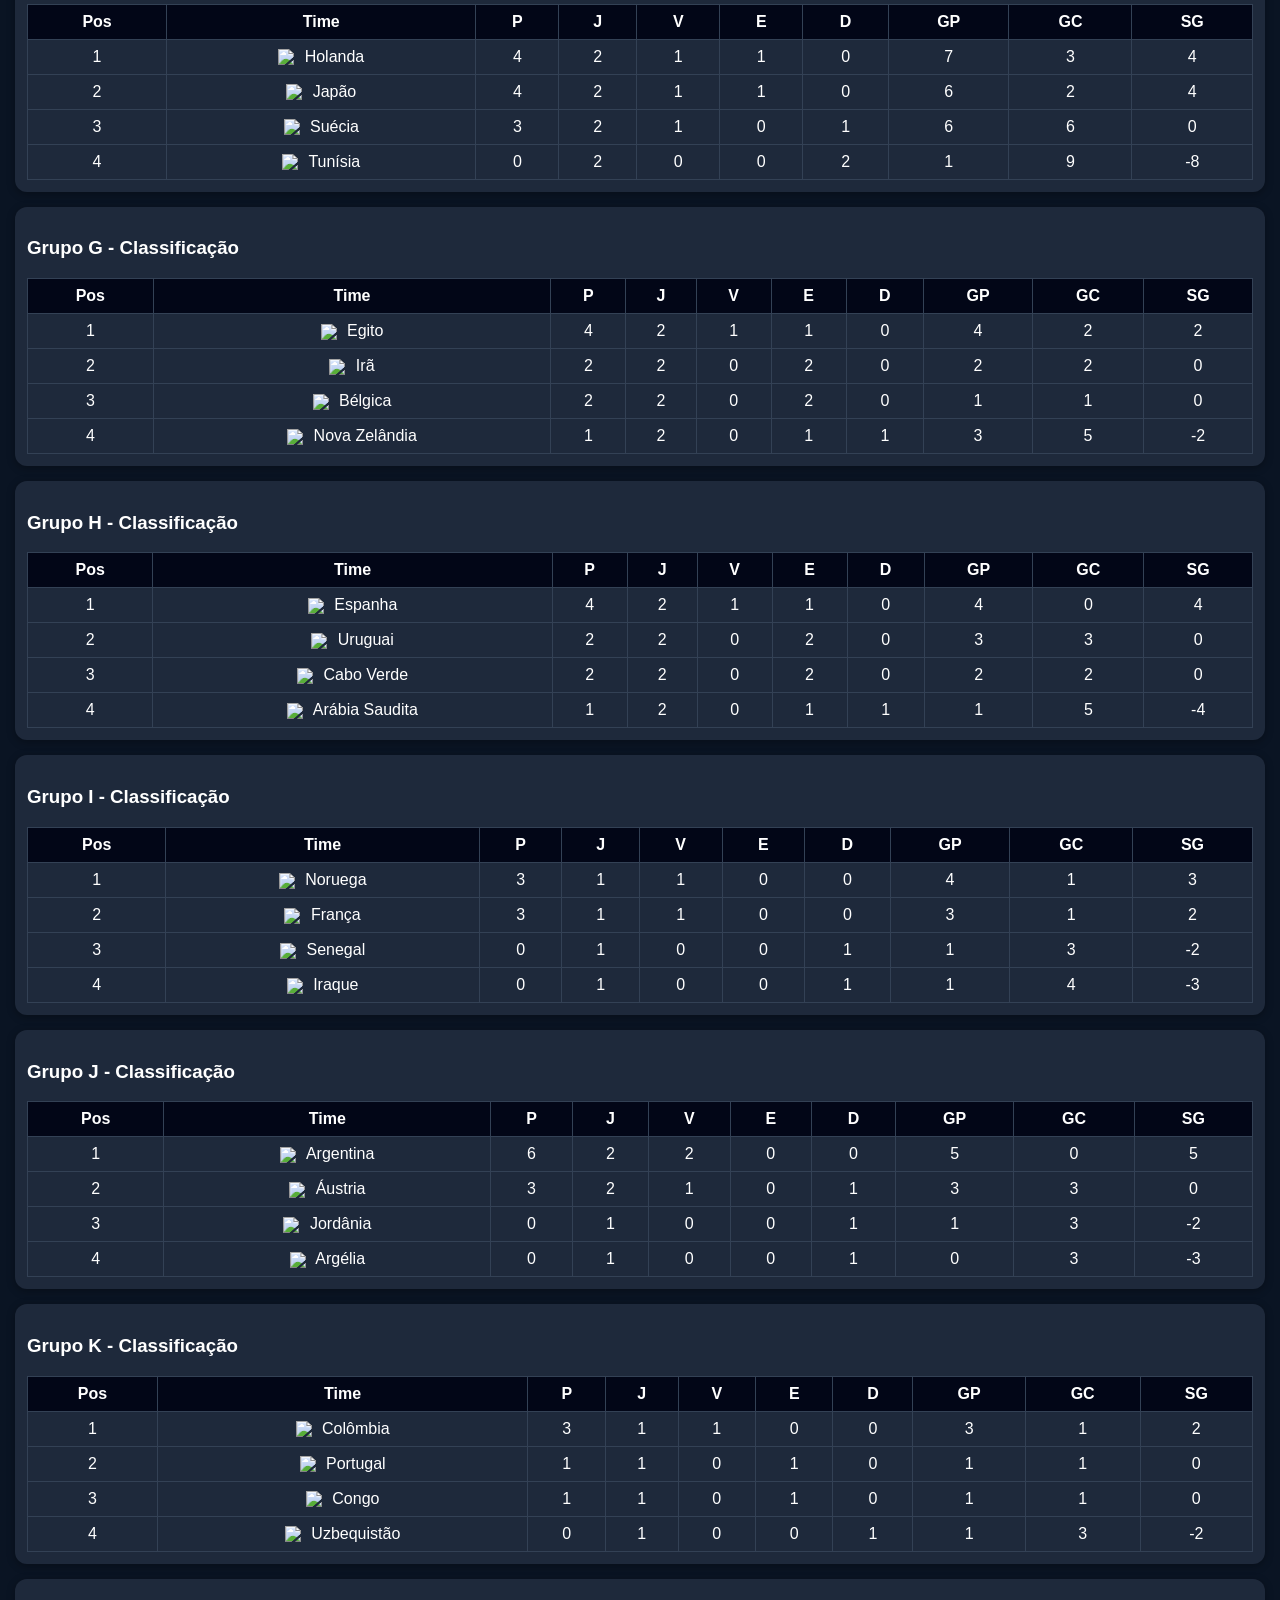
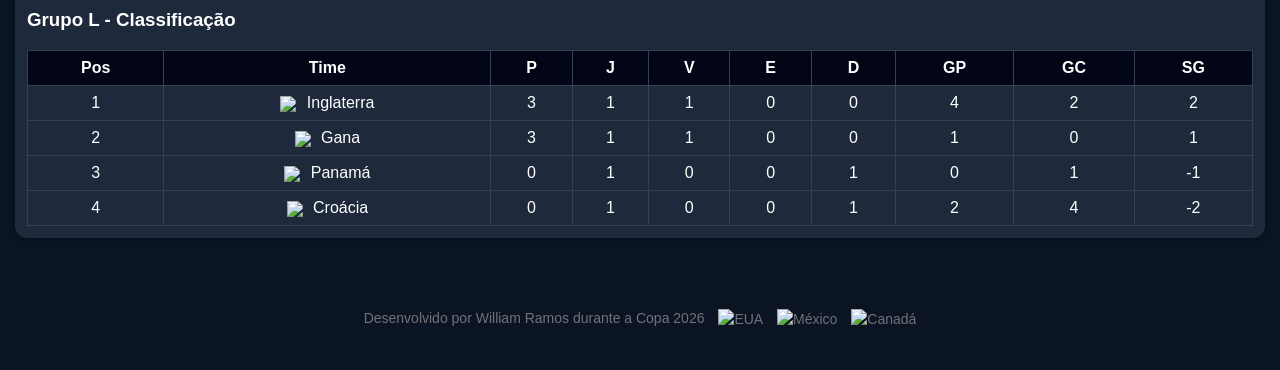
==== commit abf29f22: "Adição de nova pagina e atualização do grupo J" ====
--- a/index.html
+++ b/index.html
@@ -19,11 +19,14 @@
       <img src="https://flagcdn.com/w40/ca.png" alt="Canadá">
     </span>
   </h1>
-  <div class="nav">
-    <button onclick="showTab('classificacao')">Classificação</button>
-    <button onclick="window.location.href='agenda.html'">Agenda</button>
-    <button onclick="showTab('jogosTab')">Jogos</button>
-  </div>
+<div class="nav">
+  <!-- Seus botões existentes (Classificação, Agenda, Jogos...) -->
+  <button onclick="showTab('classificacao')">Classificação</button>
+  <button onclick="window.location.href='agenda.html'">Agenda</button>
+  <button onclick="showTab('jogosTab')">Jogos</button>
+  <!-- O NOVO BOTÃO QUE DIRECIONA PARA A PÁGINA EXTERNA -->
+  <button onclick="window.location.href='artilheiros.html'">⚽ Artilheiros</button>
+</div>
 </header>
 
 <main>
--- a/styles.css
+++ b/styles.css
@@ -74,10 +74,12 @@
   transform: scale(1.05);
 }
 
+
 /* CONTAINER */
 main {
   padding: 15px;
 }
+
 
 /* CARDS */
 .card {
@@ -221,6 +223,96 @@
 }
 
 
+/* ================= PÁGINA DE ARTILHEIROS HISTRÓRICOS ================= */
+
+/* Container que centraliza o card na página */
+.container-artilheiros {
+  max-width: 650px;
+  margin: 0 auto;
+  padding: 10px;
+}
+
+/* Customização e animação do card de artilheiros */
+.card-artilheiros {
+  box-shadow: 0 4px 15px rgba(0, 0, 0, 0.3);
+  animation: fadeInArtilheiros 0.5s ease forwards;
+}
+
+/* Título principal do ranking */
+.titulo-artilheiros {
+  color: #f7dd43;
+  margin-bottom: 20px;
+  font-size: 1.5rem;
+  border-bottom: 2px solid #222;
+  padding-bottom: 10px;
+  text-align: center;
+}
+
+/* Configuração da lista (remover bolinhas padrão) */
+.lista-artilheiros {
+  list-style: none;
+  padding: 0;
+  margin: 0;
+}
+
+/* Cada linha de jogador da lista */
+.item-artilheiro {
+  display: flex;
+  align-items: center;
+  justify-content: space-between;
+  padding: 12px 8px;
+  border-bottom: 1px solid #222;
+  font-size: 1.1rem;
+}
+
+/* Bloco da esquerda (Medalha + Bandeira + Nome) */
+.artilheiro-info-esquerda {
+  display: flex;
+  align-items: center;
+  gap: 12px;
+}
+
+/* Espaçamento fixo para o ícone de bola ou medalha */
+.artilheiro-prefixo {
+  font-size: 1.2rem;
+  width: 24px;
+  text-align: center;
+}
+
+/* Estilização da bandeira da seleção */
+.artilheiro-bandeira {
+  width: 22px;
+  border-radius: 2px;
+  display: inline-block;
+  vertical-align: middle;
+}
+
+/* Nome do jogador */
+.artilheiro-nome {
+  color: #fff;
+}
+
+/* Destaque em negrito para os nomes do Top 3 */
+.artilheiro-destaque {
+  font-weight: bold;
+}
+
+/* Texto da contagem de gols (lado direito) */
+.artilheiro-gols {
+  font-size: 1.15rem;
+}
+
+/* Animação suave de surgimento */
+@keyframes fadeInArtilheiros {
+  from {
+    opacity: 0;
+    transform: translateY(10px);
+  }
+  to {
+    opacity: 1;
+    transform: translateY(0);
+  }
+}
 
 
 /* MOBILE */
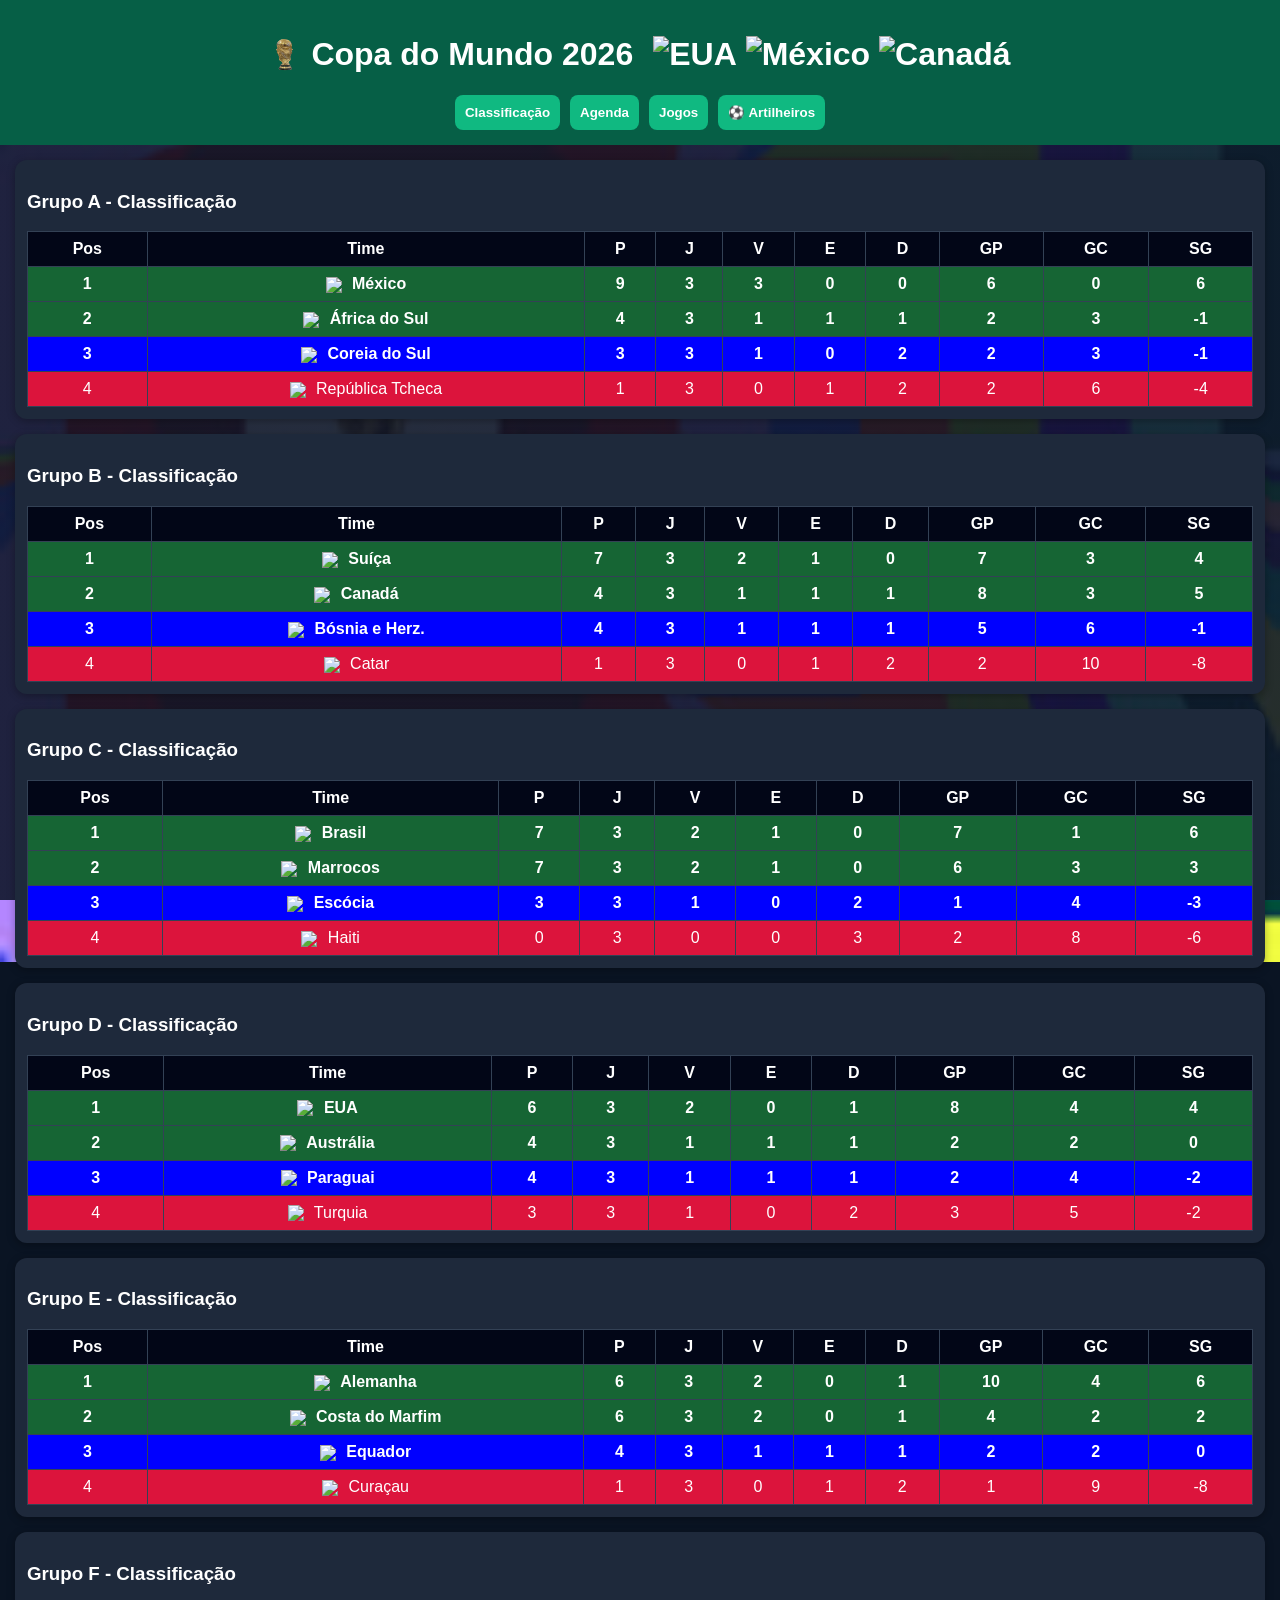
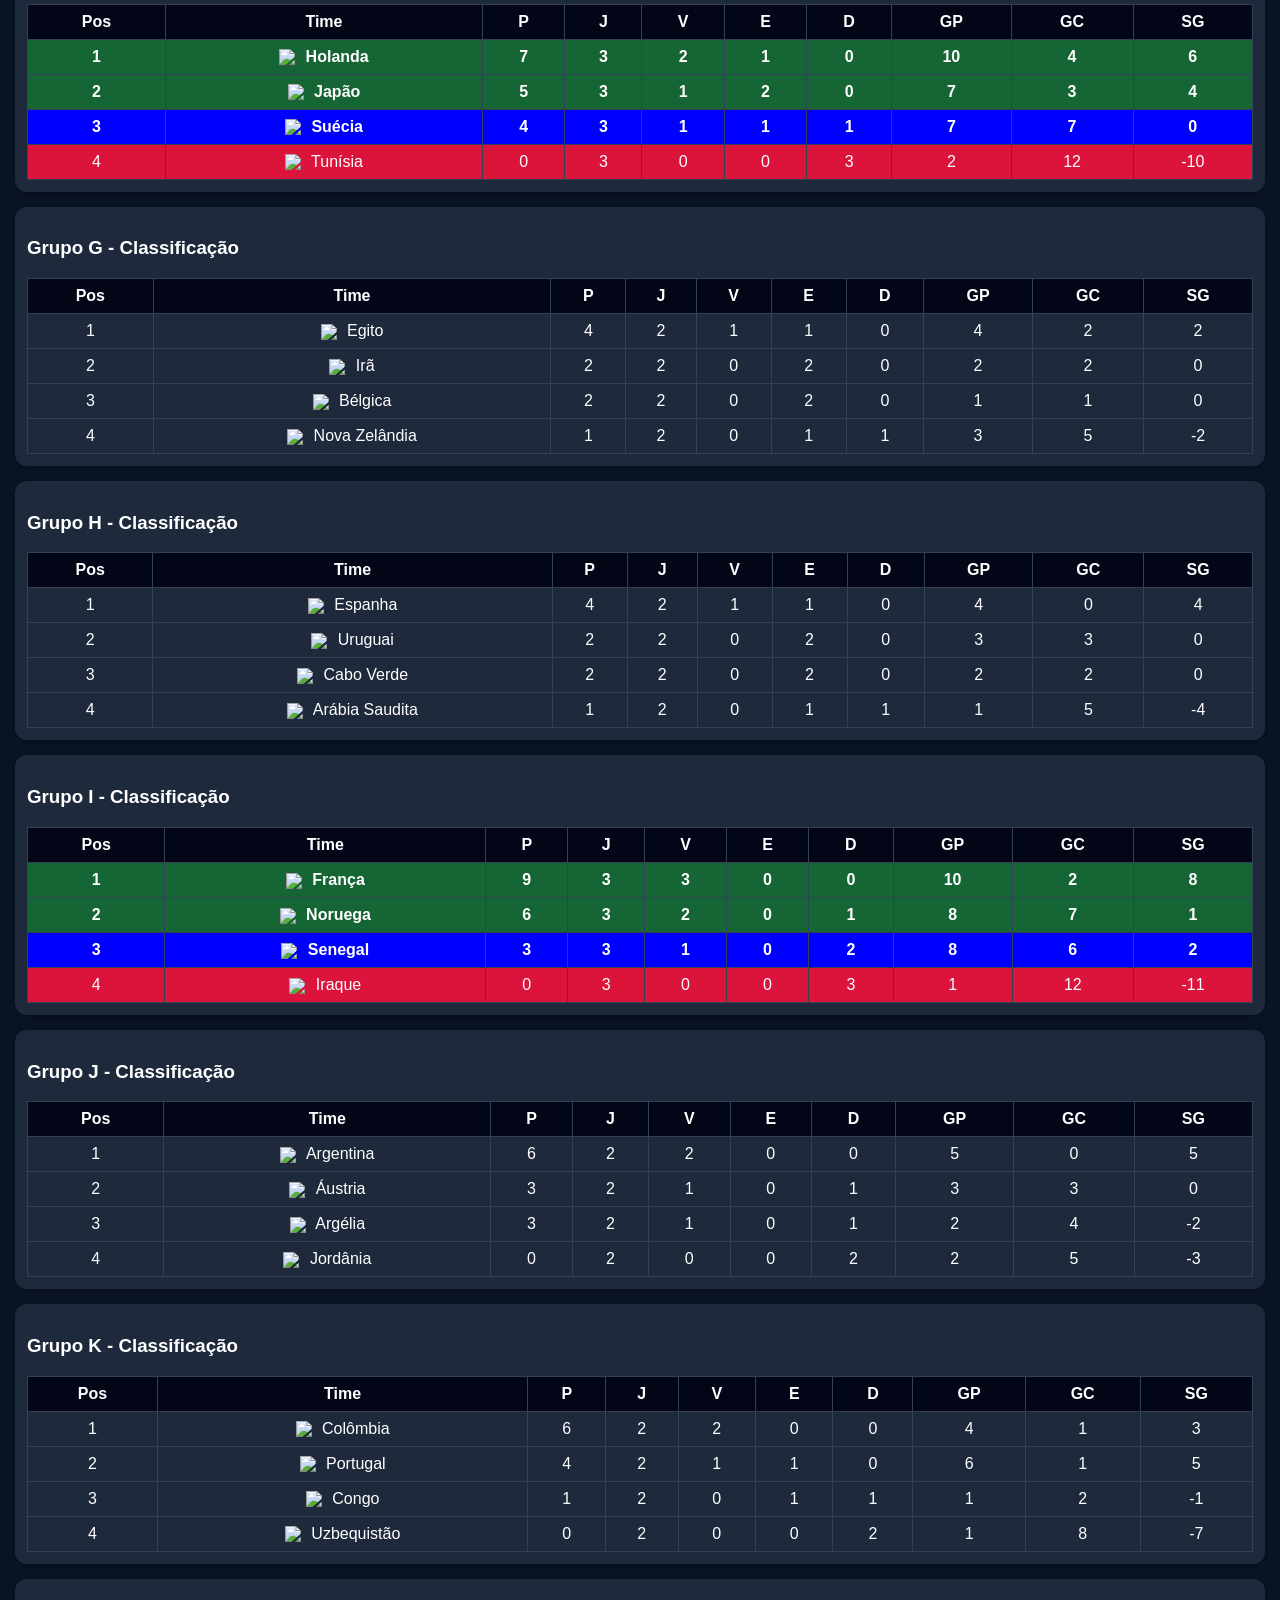
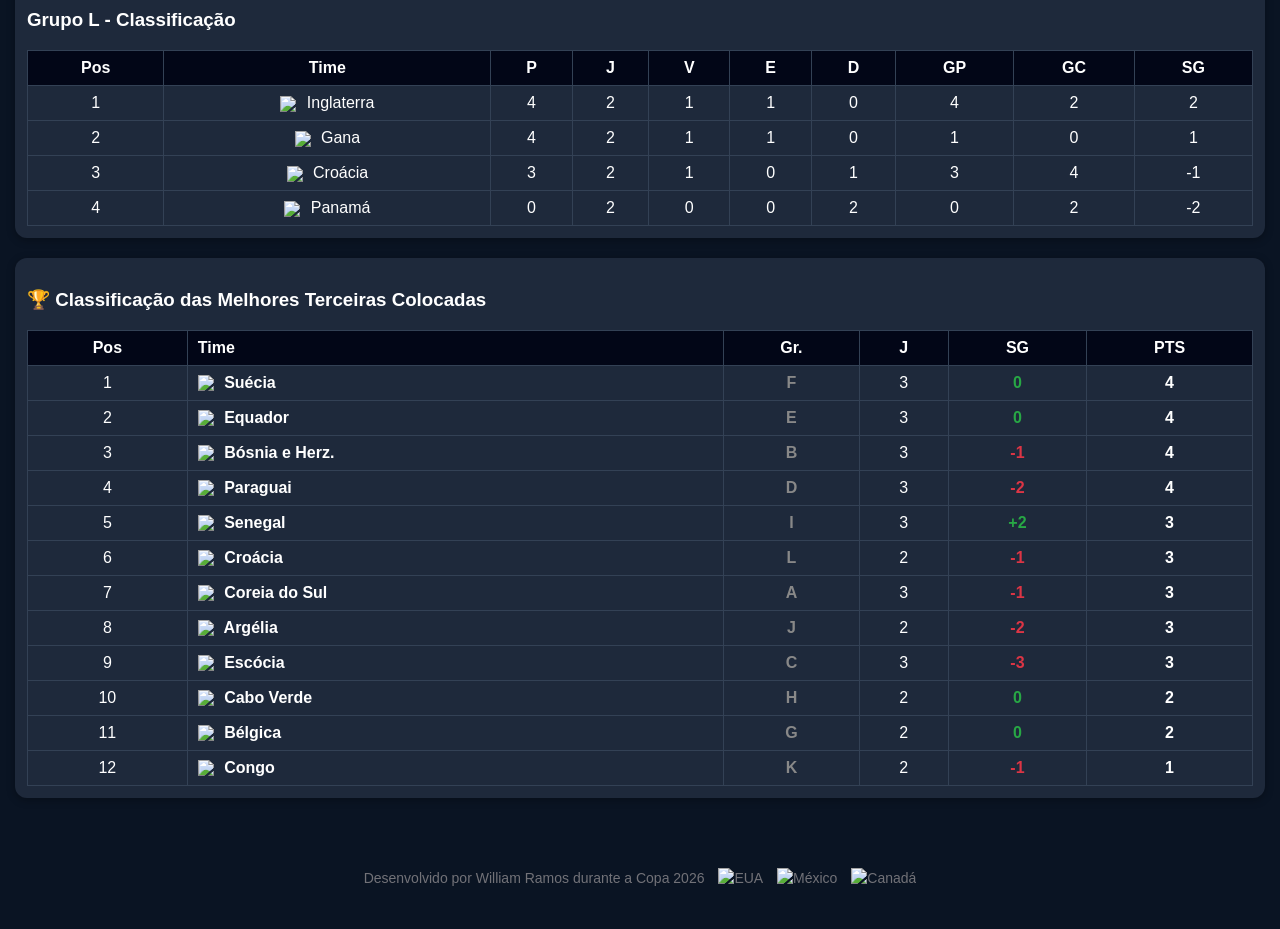
==== commit ad7dabed: "Atualizar o index.html" ====
--- a/index.html
+++ b/index.html
@@ -20,11 +20,9 @@
     </span>
   </h1>
 <div class="nav">
-  <!-- Seus botões existentes (Classificação, Agenda, Jogos...) -->
   <button onclick="showTab('classificacao')">Classificação</button>
   <button onclick="window.location.href='agenda.html'">Agenda</button>
   <button onclick="showTab('jogosTab')">Jogos</button>
-  <!-- O NOVO BOTÃO QUE DIRECIONA PARA A PÁGINA EXTERNA -->
   <button onclick="window.location.href='artilheiros.html'">⚽ Artilheiros</button>
 </div>
 </header>
@@ -32,6 +30,8 @@
 <main>
   <section id="classificacao" class="tab">
     <div id="grupos"></div>
+    
+    <div id="melhores-terceiros"></div>
   </section>
 
   <section id="jogosTab" class="tab" style="display:none;">
@@ -40,16 +40,12 @@
   </section>
 </main>
 
-<!-- ================= SCRIPTS MODULARIZADOS ================= -->
-<!-- 1. Dados estruturais e configurações globais -->
 <script src="dados.js"></script>
 
-<!-- 2. Lógicas específicas de renderização -->
 <script src="classificacao.js"></script>
 <script src="jogo-grupos.js"></script>
 <script src="matamata.js"></script>
 
-<!-- 3. Inicializador e controle central da página -->
 <script src="script.js"></script>
 
 <footer class="main-footer">
@@ -63,4 +59,4 @@
 </footer>
 
 </body>
-</html>+</html>
--- a/styles.css
+++ b/styles.css
@@ -107,17 +107,26 @@
 }
 
 /* CORES CLASSIFICAÇÃO */
-.qualificado {
-  background: #166534;
-  color: white;
-  font-weight: bold;
-}
-
-.terceiro {
-  background: #92400e;
-  color: white;
-  font-weight: bold;
-}
+
+.qualificado {
+  background: #166534;
+  color: white;
+  font-weight: bold;
+}
+
+.terceiro {
+  background: #0000ff;
+  color: white;
+  font-weight: bold;
+}
+
+.quarto {
+  background: #dc143c !important;
+  color: white;
+  font-weight: bold:
+}
+
+
 
 /* INPUT */
 input {
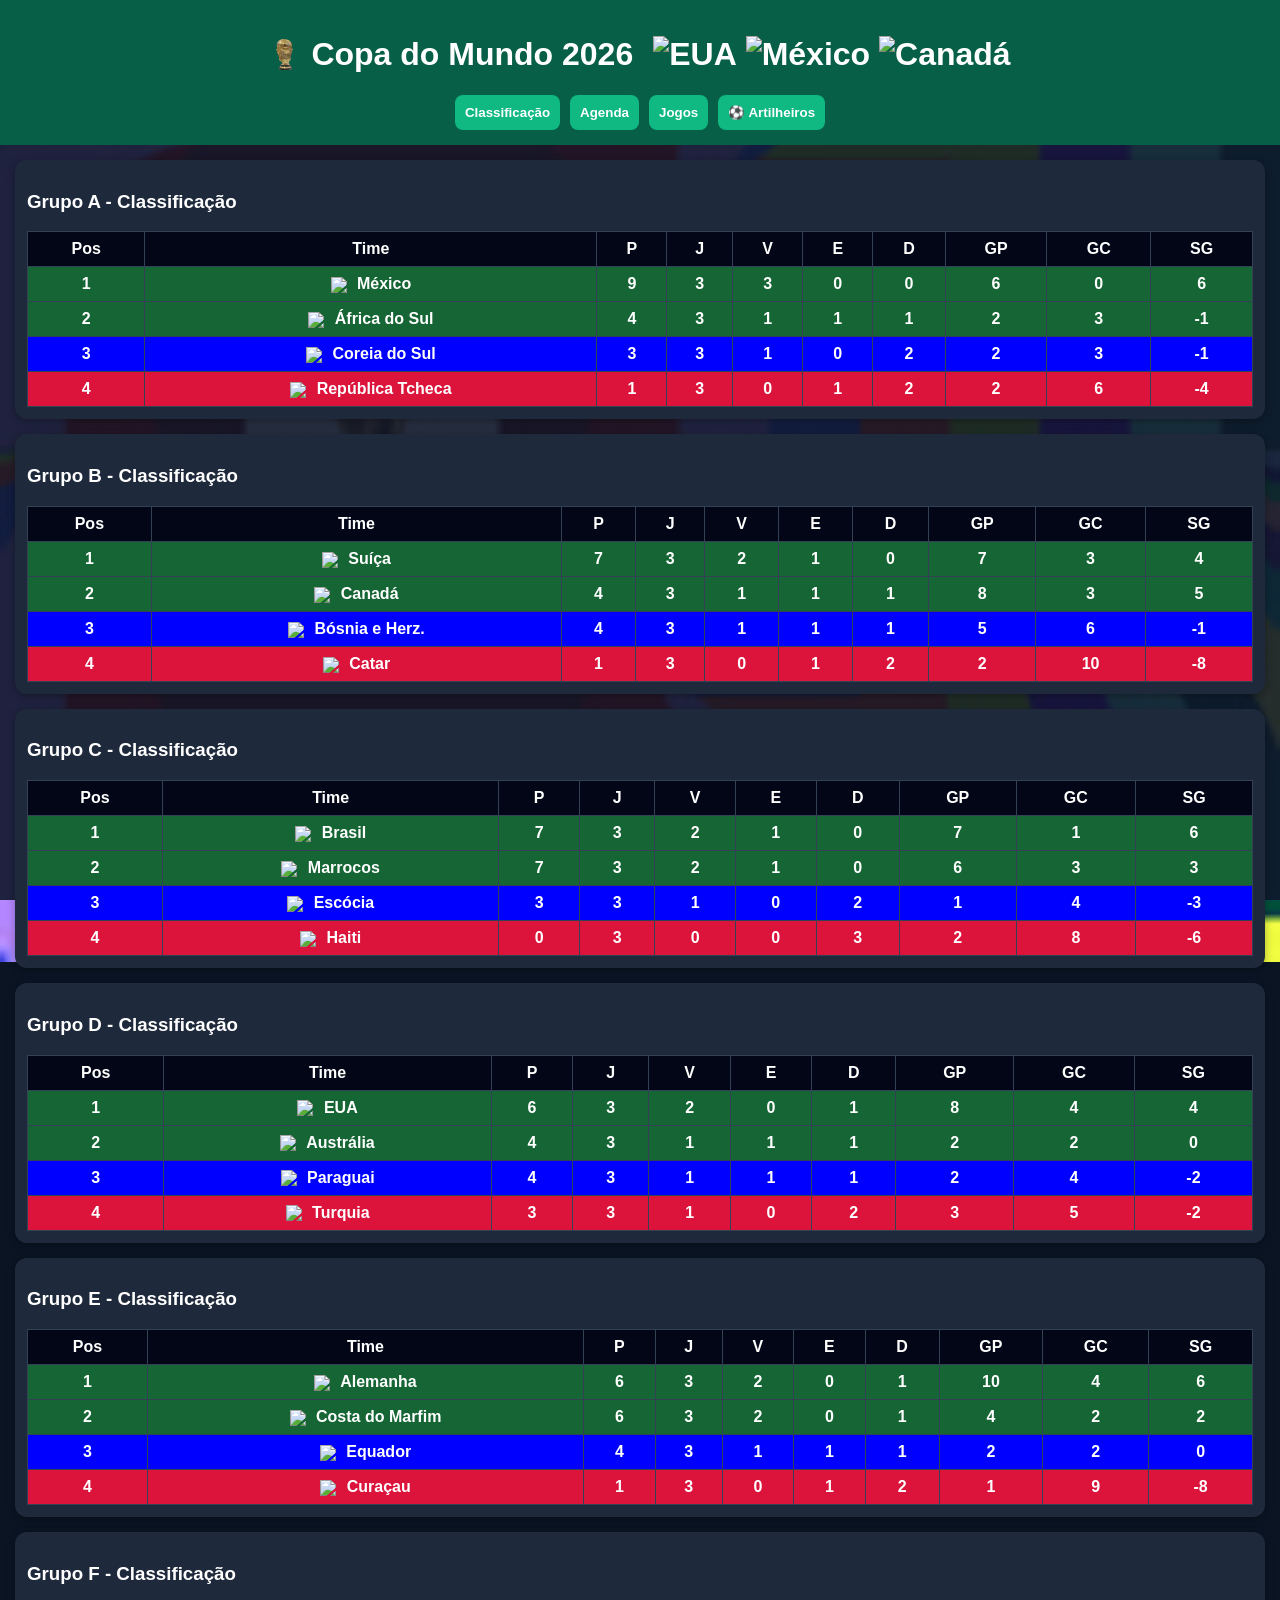
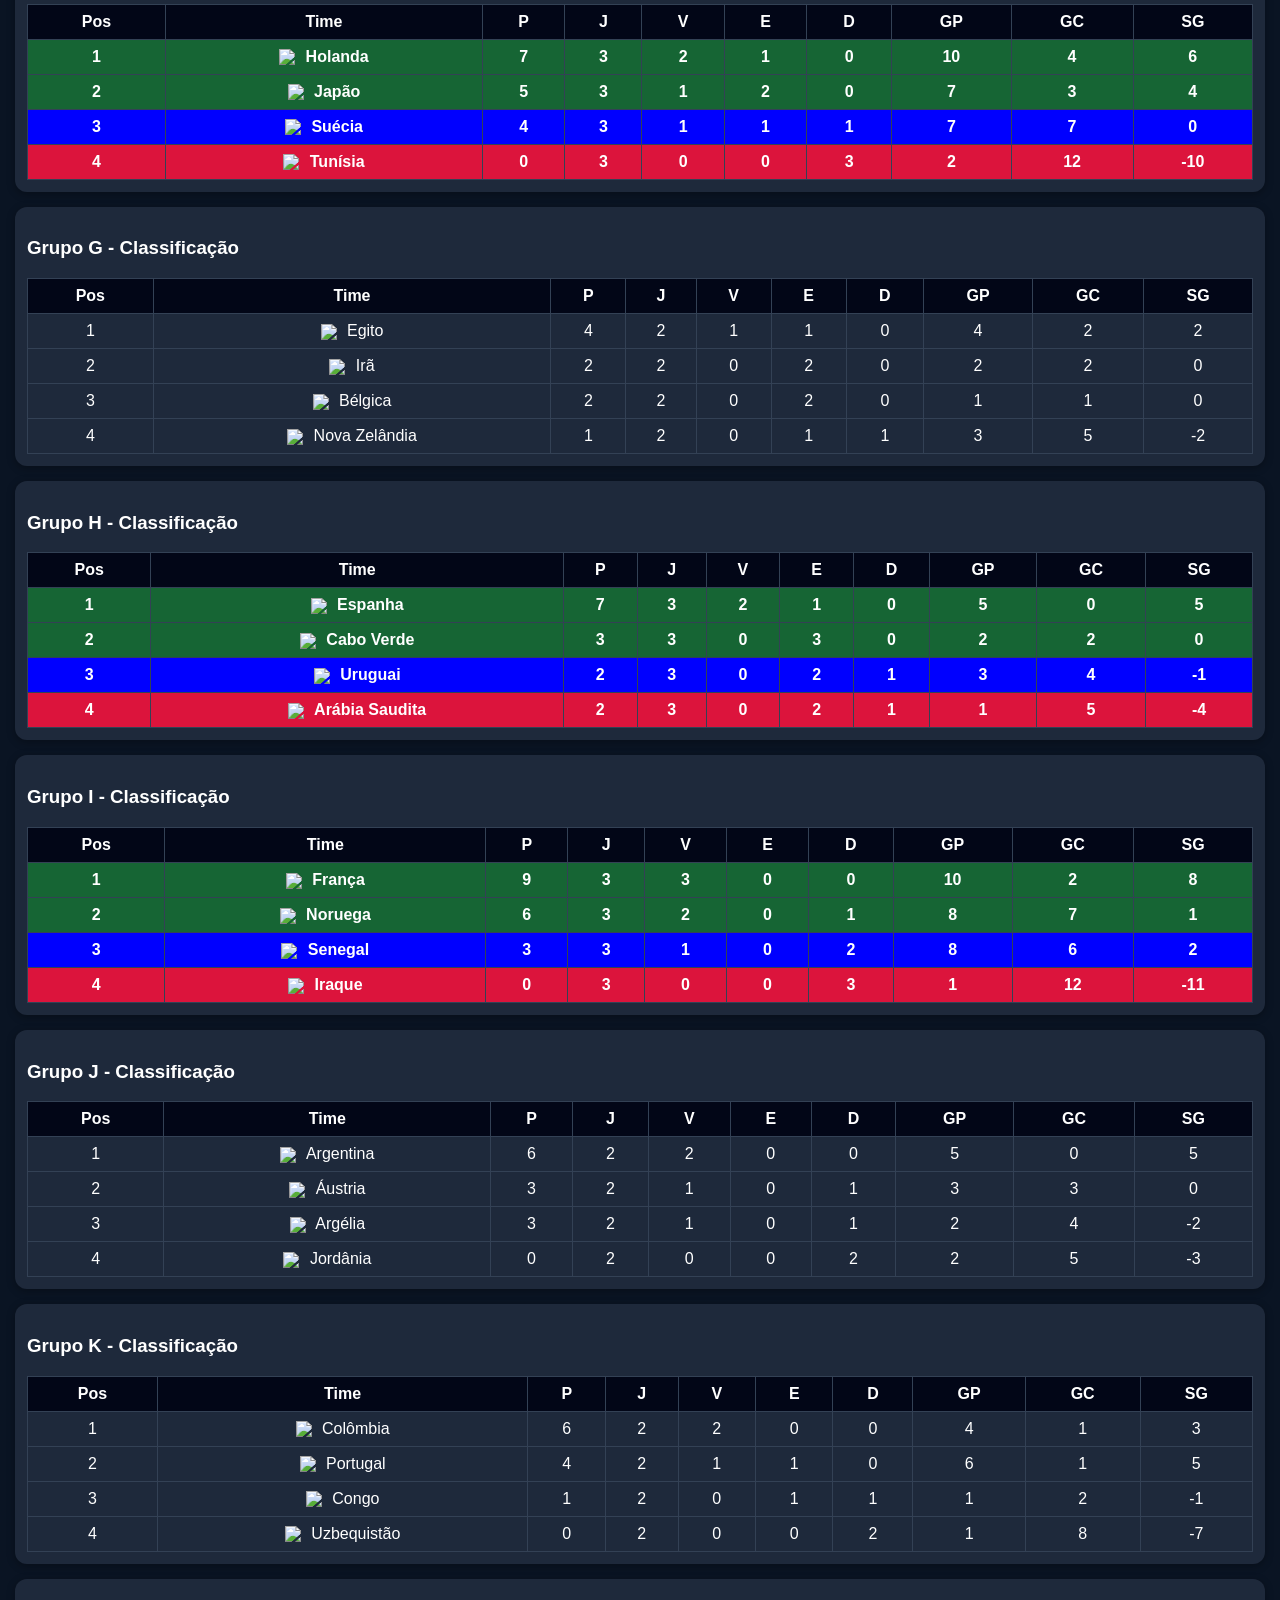
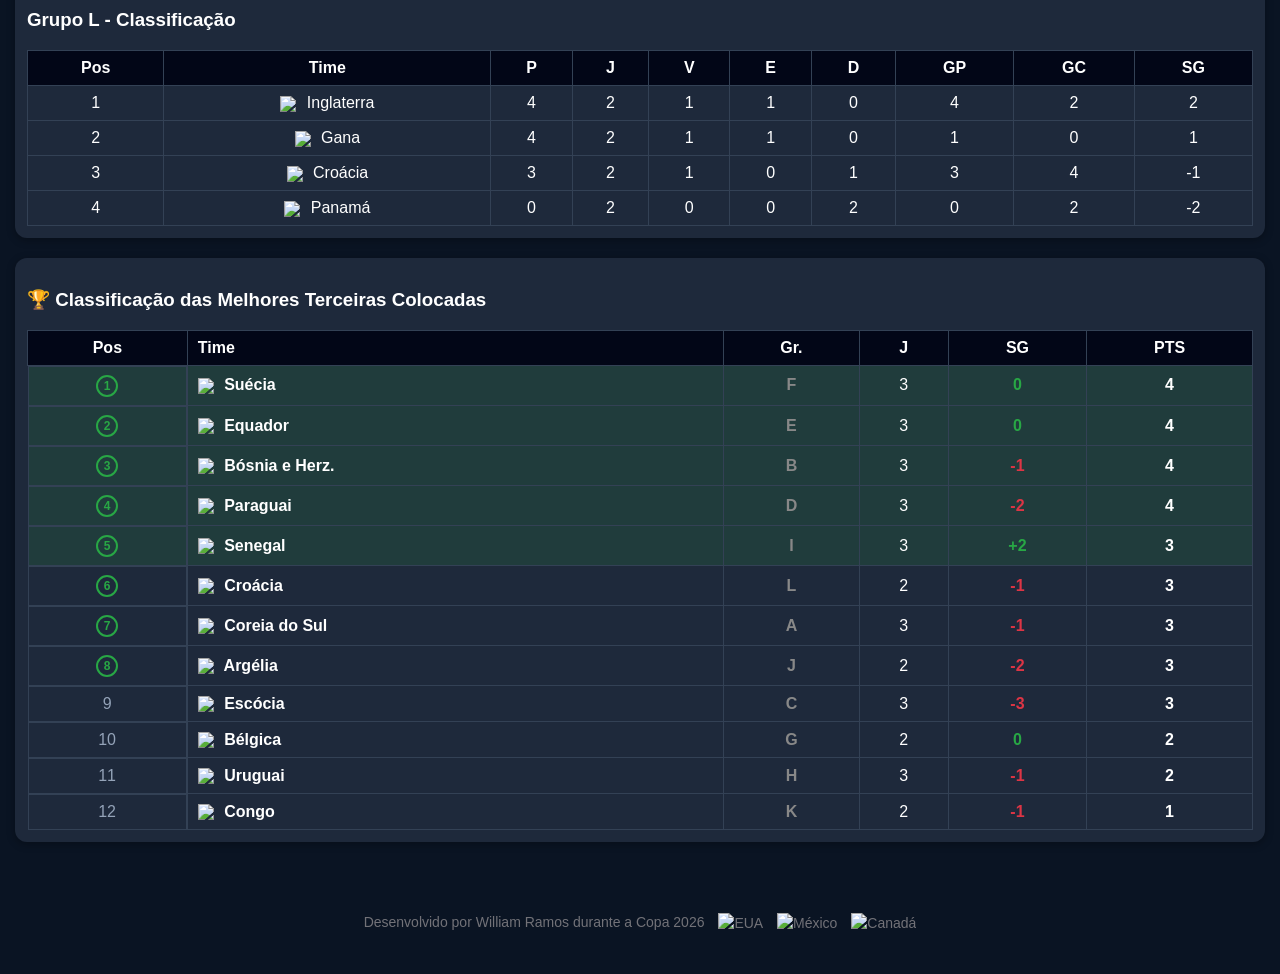
==== commit f8421414: "Atualizar o index.html" ====
--- a/index.html
+++ b/index.html
@@ -42,10 +42,10 @@
 
 <script src="dados.js"></script>
 
+<script src="matamata.js"></script> 
 <script src="classificacao.js"></script>
+
 <script src="jogo-grupos.js"></script>
-<script src="matamata.js"></script>
-
 <script src="script.js"></script>
 
 <footer class="main-footer">
--- a/styles.css
+++ b/styles.css
@@ -1,113 +1,111 @@
-* {
-  box-sizing: border-box;
-}
-
-body {
-  margin: 0;
-  font-family: Arial, sans-serif;
-  background: #0f172a;
-  color: #fff;
-  overflow-x: hidden;
-  background-image: linear-gradient(rgba(15, 23, 42, 0.9), rgba(15, 23, 42, 0.9)), url('fundo-copa.jpg');
-background-size: cover;
-  background-position: center;
-  background-repeat: no-repeat;
-  background-attachment: fixed;
-  background-color: #0a1423;
-}
-
-/* HEADER */
-header {
-  background: #065f46;
-  padding: 15px;
-  text-align: center;
-}
-
-header h1 {
-  display: flex;
-  justify-content: center;
-  align-items: center;
-  gap: 12px; /* espaçamento entre o título e bandeiras */
-}
-
-.header-bandeiras, .footer-bandeiras img {
-  margin-left: 10px;
-  vertical-align: middle;
-}
-
-/* NAV */
-.nav {
-  display: flex;
-  gap: 10px;
-  justify-content: center;
-  flex-wrap: wrap;
-}
-
-/* Remove setinhas do input number - Chrome, Edge, Opera */
-input[type=number]::-webkit-outer-spin-button,
-input[type=number]::-webkit-inner-spin-button {
-  -webkit-appearance: none;
-  margin: 0;
-}
-
-
-/* Remove setinhas no Firefox */
-input[type=number] {
-  -moz-appearance: textfield;
-
-}
-
-/* BOTÕES */
-button {
-  padding: 10px;
-  border: none;
-  border-radius: 8px;
-  background: #10b981;
-  color: white;
-  font-weight: bold;
-  cursor: pointer;
-  transition: 0.2s;
-}
-
-button:hover {
-  background: #059669;
-  transform: scale(1.05);
-}
-
-
-/* CONTAINER */
-main {
-  padding: 15px;
-}
-
-
-/* CARDS */
-.card {
-  background: #1e293b;
-  padding: 12px;
-  margin-bottom: 15px;
-  border-radius: 12px;
-  box-shadow: 0 2px 8px rgba(0,0,0,0.3);
-}
-
-/* TABELA */
-table {
-  width: 100%;
-  border-collapse: collapse;
-}
-
-th, td {
-  border: 1px solid #334155;
-  padding: 8px;
-  text-align: center;
-}
-
-th {
-  background: #020617;
-}
-
-/* CORES CLASSIFICAÇÃO */
-
+* {
+  box-sizing: border-box;
+}
+
+body {
+  margin: 0;
+  font-family: Arial, sans-serif;
+  background: #0f172a;
+  color: #fff;
+  overflow-x: hidden;
+  background-image: linear-gradient(rgba(15, 23, 42, 0.9), rgba(15, 23, 42, 0.9)), url('fundo-copa.jpg');
+  background-size: cover;
+  background-position: center;
+  background-repeat: no-repeat;
+  background-attachment: fixed;
+  background-color: #0a1423;
+}
+
+/* HEADER */
+header {
+  background: #065f46;
+  padding: 15px;
+  text-align: center;
+}
+
+header h1 {
+  display: flex;
+  justify-content: center;
+  align-items: center;
+  gap: 12px; /* espaçamento entre o título e bandeiras */
+}
+
+.header-bandeiras, .footer-bandeiras img {
+  margin-left: 10px;
+  vertical-align: middle;
+}
+
+/* NAV */
+.nav {
+  display: flex;
+  gap: 10px;
+  justify-content: center;
+  flex-wrap: wrap;
+}
+
+/* Remove setinhas do input number - Chrome, Edge, Opera */
+input[type=number]::-webkit-outer-spin-button,
+input[type=number]::-webkit-inner-spin-button {
+  -webkit-appearance: none;
+  margin: 0;
+}
+
+
+/* Remove setinhas no Firefox */
+input[type=number] {
+  -moz-appearance: textfield;
+}
+
+/* BOTÕES */
+button {
+  padding: 10px;
+  border: none;
+  border-radius: 8px;
+  background: #10b981;
+  color: white;
+  font-weight: bold;
+  cursor: pointer;
+  transition: 0.2s;
+}
+
+button:hover {
+  background: #059669;
+  transform: scale(1.05);
+}
+
+
+/* CONTAINER */
+main {
+  padding: 15px;
+}
+
+
+/* CARDS */
+.card {
+  background: #1e293b;
+  padding: 12px;
+  margin-bottom: 15px;
+  border-radius: 12px;
+  box-shadow: 0 2px 8px rgba(0,0,0,0.3);
+}
+
+/* TABELA */
+table {
+  width: 100%;
+  border-collapse: collapse;
+}
+
+th, td {
+  border: 1px solid #334155;
+  padding: 8px;
+  text-align: center;
+}
+
+th {
+  background: #020617;
+}
+
+/* CORES CLASSIFICAÇÃO */
 .qualificado {
   background: #166534;
   color: white;
@@ -123,261 +121,304 @@
 .quarto {
   background: #dc143c !important;
   color: white;
-  font-weight: bold:
-}
-
-
-
-/* INPUT */
-input {
-  width: 45px;
-  padding: 5px;
-  border-radius: 6px;
-  border: none;
-  text-align: center;
-  background: #020617;
-  color: white;
-}
-
-/* ESCONDER */
-.hidden {
-  display: none;
-}
-
-/* ABAS */
-.abas {
-  display: flex;
-  flex-wrap: wrap;
-  gap: 8px;
-  margin-bottom: 15px;
-  justify-content: center;
-}
-
-.abas button {
-  padding: 6px 8px;
-  min-width: 70px;
-  border: none;
-  background: #1e293b;
-  color: #fff;
-  cursor: pointer;
-  border-radius: 6px;
-  font-weight: bold;
-  font-size: 14px;
-  white-space: nowrap;
-}
-
-#abasGrupos {
-  width: 100%;
-  justify-content: center;
-}
-
-.abas button:hover {
-  background: #00c853;
-}
-
-.abas .ativo {
-  background: #00c853;
-}
-
-/* JOGOS */
-.card div {
-  display: flex;
-  align-items: center;
-  justify-content: center;
-  gap: 10px;
-  flex-wrap: wrap;
-}
-
-.card img {
-  vertical-align: middle;
-}
-
-.card small {
-  color: #94a3b8;
-}
-
-.card hr {
-  border: 0;
-  border-top: 1px solid #334155;
-  margin: 8px 0;
-}
-
-#grupos {
-  width: 100%;
-}
-
-.abas {
-  display: flex;
-  flex-wrap: wrap;
-  justify-content: center;
-  gap: 8px;
-}
-
-/* ==========================================================================
-   📱 ESTILIZAÇÃO DO RODAPÉ (FOOTER) RESPONSIVO
-   ========================================================================== */
-.main-footer {
-  text-align: center;
-  padding: 40px 16px; /* Evita que o texto cole na borda do celular */
-  color: #727278;
-  font-size: 14px;
-  width: 100%;
-  clear: both;
-}
-
-.main-footer p {
-  font-family: "Roboto", sans-serif;
-  margin: 0;
-  line-height: 150%; /* Espaçamento caso o texto quebre linha no celular */
-}
-
-
-/* ================= PÁGINA DE ARTILHEIROS HISTRÓRICOS ================= */
-
-/* Container que centraliza o card na página */
-.container-artilheiros {
-  max-width: 650px;
-  margin: 0 auto;
-  padding: 10px;
-}
-
-/* Customização e animação do card de artilheiros */
-.card-artilheiros {
-  box-shadow: 0 4px 15px rgba(0, 0, 0, 0.3);
-  animation: fadeInArtilheiros 0.5s ease forwards;
-}
-
-/* Título principal do ranking */
-.titulo-artilheiros {
-  color: #f7dd43;
-  margin-bottom: 20px;
-  font-size: 1.5rem;
-  border-bottom: 2px solid #222;
-  padding-bottom: 10px;
-  text-align: center;
-}
-
-/* Configuração da lista (remover bolinhas padrão) */
-.lista-artilheiros {
-  list-style: none;
-  padding: 0;
-  margin: 0;
-}
-
-/* Cada linha de jogador da lista */
-.item-artilheiro {
-  display: flex;
-  align-items: center;
-  justify-content: space-between;
-  padding: 12px 8px;
-  border-bottom: 1px solid #222;
-  font-size: 1.1rem;
-}
-
-/* Bloco da esquerda (Medalha + Bandeira + Nome) */
-.artilheiro-info-esquerda {
-  display: flex;
-  align-items: center;
-  gap: 12px;
-}
-
-/* Espaçamento fixo para o ícone de bola ou medalha */
-.artilheiro-prefixo {
-  font-size: 1.2rem;
-  width: 24px;
-  text-align: center;
-}
-
-/* Estilização da bandeira da seleção */
-.artilheiro-bandeira {
-  width: 22px;
-  border-radius: 2px;
-  display: inline-block;
-  vertical-align: middle;
-}
-
-/* Nome do jogador */
-.artilheiro-nome {
-  color: #fff;
-}
-
-/* Destaque em negrito para os nomes do Top 3 */
-.artilheiro-destaque {
-  font-weight: bold;
-}
-
-/* Texto da contagem de gols (lado direito) */
-.artilheiro-gols {
-  font-size: 1.15rem;
-}
-
-/* Animação suave de surgimento */
-@keyframes fadeInArtilheiros {
-  from {
-    opacity: 0;
-    transform: translateY(10px);
-  }
-  to {
-    opacity: 1;
-    transform: translateY(0);
-  }
-}
-
-
-/* MOBILE */
-@media (max-width: 768px) {
-
-  body {
-    /* Mudamos para scroll para o celular conseguir renderizar a foto sem bugar */
-    background-attachment: scroll; 
-    background-position: center top; /* Garante que a logo/taça apareça logo no topo da tela do celular */
-  }
-
-  header h1 {
-    font-size: 18px;
-  }
-
-  .nav {
-    flex-direction: column;
-  }
-
-  button {
-    width: 100%;
-    font-size: 14px;
-  }
-
-  .card {
-    padding: 10px;
-  }
-
-  th, td {
-    font-size: 12px;
-    padding: 6px;
-  }
-
-  input {
-    width: 35px;
-  }
-
-  /* abas mobile estilo scroll horizontal */
-  .abas {
-    overflow-x: auto;
-    flex-wrap: nowrap;
-    padding-bottom: 5px;
-  }
-
-  .abas button {
-    min-width: 90px;
-  }
-
-  /* jogos mais compactos */
-  .card div {
-    flex-direction: column;
-    align-items: center;
-  }
-  
-  main-footer {
-    font-size: 12px;
-    padding: 30px 12px;
-  }
-}
+  font-weight: bold; /* Corrigido de : para ; */
+}
+
+
+/* INPUT */
+input {
+  width: 45px;
+  padding: 5px;
+  border-radius: 6px;
+  border: none;
+  text-align: center;
+  background: #020617;
+  color: white;
+}
+
+/* ESCONDER */
+.hidden {
+  display: none;
+}
+
+/* ABAS */
+.abas {
+  display: flex;
+  flex-wrap: wrap;
+  gap: 8px;
+  margin-bottom: 15px;
+  justify-content: center;
+}
+
+.abas button {
+  padding: 6px 8px;
+  min-width: 70px;
+  border: none;
+  background: #1e293b;
+  color: #fff;
+  cursor: pointer;
+  border-radius: 6px;
+  font-weight: bold;
+  font-size: 14px;
+  white-space: nowrap;
+}
+
+#abasGrupos {
+  width: 100%;
+  justify-content: center;
+}
+
+.abas button:hover {
+  background: #00c853;
+}
+
+.abas .ativo {
+  background: #00c853;
+}
+
+/* JOGOS */
+.card div {
+  display: flex;
+  align-items: center;
+  justify-content: center;
+  gap: 10px;
+  flex-wrap: wrap;
+}
+
+.card img {
+  vertical-align: middle;
+}
+
+.card small {
+  color: #94a3b8;
+}
+
+.card hr {
+  border: 0;
+  border-top: 1px solid #334155;
+  margin: 8px 0;
+}
+
+#grupos {
+  width: 100%;
+}
+
+.abas {
+  display: flex;
+  flex-wrap: wrap;
+  justify-content: center;
+  gap: 8px;
+}
+
+/* ==========================================================================
+   📱 ESTILIZAÇÃO DO RODAPÉ (FOOTER) RESPONSIVO
+   ========================================================================== */
+.main-footer {
+  text-align: center;
+  padding: 40px 16px; /* Evita que o texto cole na borda do celular */
+  color: #727278;
+  font-size: 14px;
+  width: 100%;
+  clear: both;
+}
+
+.main-footer p {
+  font-family: "Roboto", sans-serif;
+  margin: 0;
+  line-height: 150%; /* Espaçamento caso o texto quebre linha no celular */
+}
+
+
+/* ================= PÁGINA DE ARTILHEIROS HISTÓRICOS ================= */
+/* Container que centraliza o card na página */
+.container-artilheiros {
+  max-width: 650px;
+  margin: 0 auto;
+  padding: 10px;
+}
+
+/* Customização e animação do card de artilheiros */
+.card-artilheiros {
+  box-shadow: 0 4px 15px rgba(0, 0, 0, 0.3);
+  animation: fadeInArtilheiros 0.5s ease forwards;
+}
+
+/* Título principal do ranking */
+.titulo-artilheiros {
+  color: #f7dd43;
+  margin-bottom: 20px;
+  font-size: 1.5rem;
+  border-bottom: 2px solid #222;
+  padding-bottom: 10px;
+  text-align: center;
+}
+
+/* Configuração da lista (remover bolinhas padrão) */
+.lista-artilheiros {
+  list-style: none;
+  padding: 0;
+  margin: 0;
+}
+
+/* Cada linha de jogador da lista */
+.item-artilheiro {
+  display: flex;
+  align-items: center;
+  justify-content: space-between;
+  padding: 12px 8px;
+  border-bottom: 1px solid #222;
+  font-size: 1.1rem;
+}
+
+/* Bloco da esquerda (Medalha + Bandeira + Nome) */
+.artilheiro-info-esquerda {
+  display: flex;
+  align-items: center;
+  gap: 12px;
+}
+
+/* Espaçamento fixo para o ícone de bola ou medalha */
+.artilheiro-prefixo {
+  font-size: 1.2rem;
+  width: 24px;
+  text-align: center;
+}
+
+/* Estilização da bandeira da seleção */
+.artilheiro-bandeira {
+  width: 22px;
+  border-radius: 2px;
+  display: inline-block;
+  vertical-align: middle;
+}
+
+/* Nome do jogador */
+.artilheiro-nome {
+  color: #fff;
+}
+
+/* Destaque em negrito para os nomes do Top 3 */
+.artilheiro-destaque {
+  font-weight: bold;
+}
+
+/* Texto da contagem de gols (lado direito) */
+.artilheiro-gols {
+  font-size: 1.15rem;
+}
+
+/* Animação suave de surgimento */
+@keyframes fadeInArtilheiros {
+  from {
+    opacity: 0;
+    transform: translateY(10px);
+  }
+  to {
+    opacity: 1;
+    transform: translateY(0);
+  }
+}
+
+
+/* ================= ESTILOS DOS MELHORES TERCEIROS COLOCADOS ================= */
+.card-terceiros table {
+  width: 100%;
+  border-collapse: collapse;
+}
+
+/* Centraliza a coluna que contém as numerações das posições */
+.col-posicao {
+  display: flex;
+  justify-content: center;
+  align-items: center;
+}
+
+/* O círculo verde ao redor do número da posição para quem está no G8 */
+.terceiro-garantido .col-posicao span,
+.terceiro-g8 .col-posicao span {
+  display: inline-block;
+  width: 22px;
+  height: 22px;
+  line-height: 18px; /* Alinha o número no centro vertical do círculo */
+  border: 2px solid #28a745;
+  border-radius: 50%;
+  color: #28a745;
+  font-weight: bold;
+  text-align: center;
+  font-size: 12px;
+}
+
+/* Elemento sem círculo para as posições fora do G8 (9º ao 12º) */
+.terceiro-fora .col-posicao span {
+  color: #94a3b8;
+  font-weight: normal;
+}
+
+/* Linha com cor de fundo verde suave para os terceiros 100% garantidos matematicamente */
+tr.terceiro-garantido {
+  background-color: rgba(40, 167, 69, 0.15) !important;
+}
+
+/* Mantém as outras linhas limpas ou herda o padrão */
+tr.terceiro-g8, tr.terceiro-fora {
+  background-color: transparent;
+}
+
+
+/* MOBILE */
+@media (max-width: 768px) {
+
+  body {
+    /* Mudamos para scroll para o celular conseguir renderizar a foto sem bugar */
+    background-attachment: scroll; 
+    background-position: center top; /* Garante que a logo/taça apareça logo no topo da tela do celular */
+  }
+
+  header h1 {
+    font-size: 18px;
+  }
+
+  .nav {
+    flex-direction: column;
+  }
+
+  button {
+    width: 100%;
+    font-size: 14px;
+  }
+
+  .card {
+    padding: 10px;
+  }
+
+  th, td {
+    font-size: 12px;
+    padding: 6px;
+  }
+
+  input {
+    width: 35px;
+  }
+
+  /* abas mobile estilo scroll horizontal */
+  .abas {
+    overflow-x: auto;
+    flex-wrap: nowrap;
+    padding-bottom: 5px;
+  }
+
+  .abas button {
+    min-width: 90px;
+  }
+
+  /* jogos mais compactos */
+  .card div {
+    flex-direction: column;
+    align-items: center;
+  }
+  
+  .main-footer {
+    font-size: 12px;
+    padding: 30px 12px;
+  }
+}
